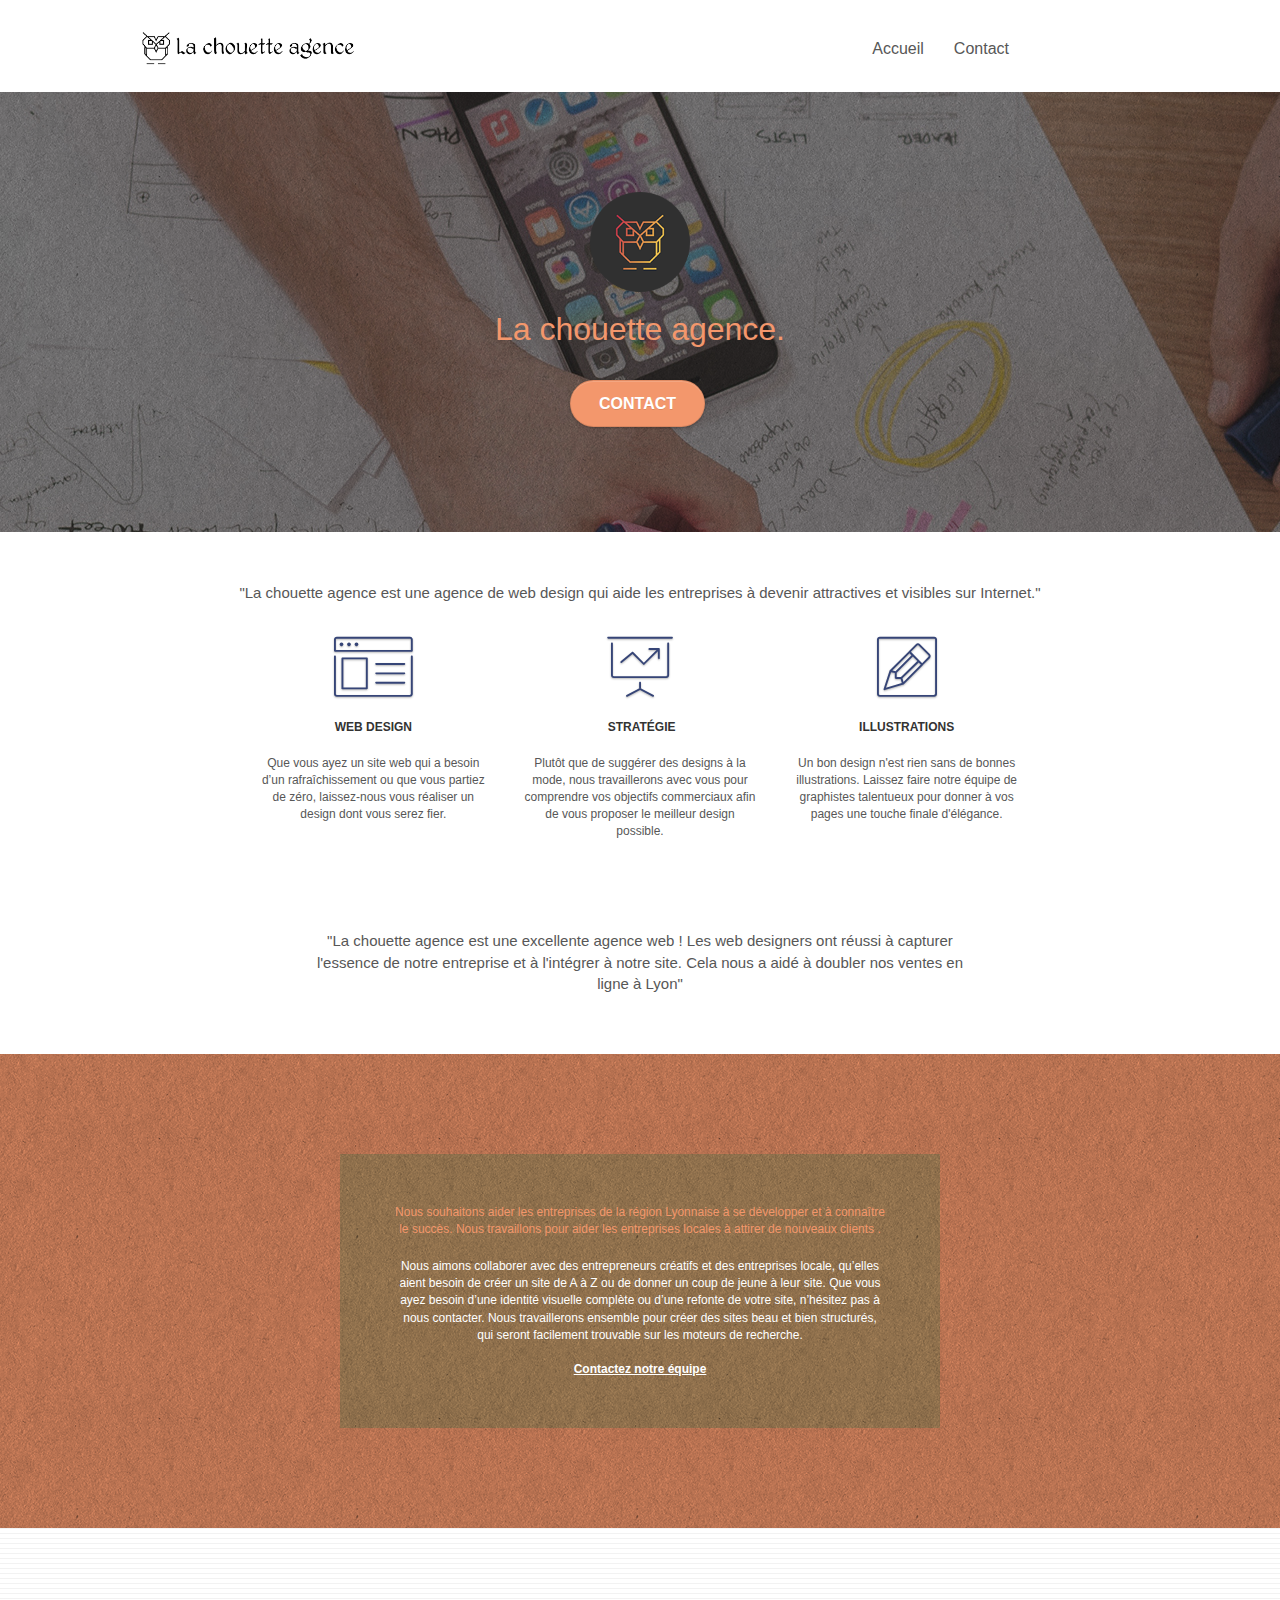
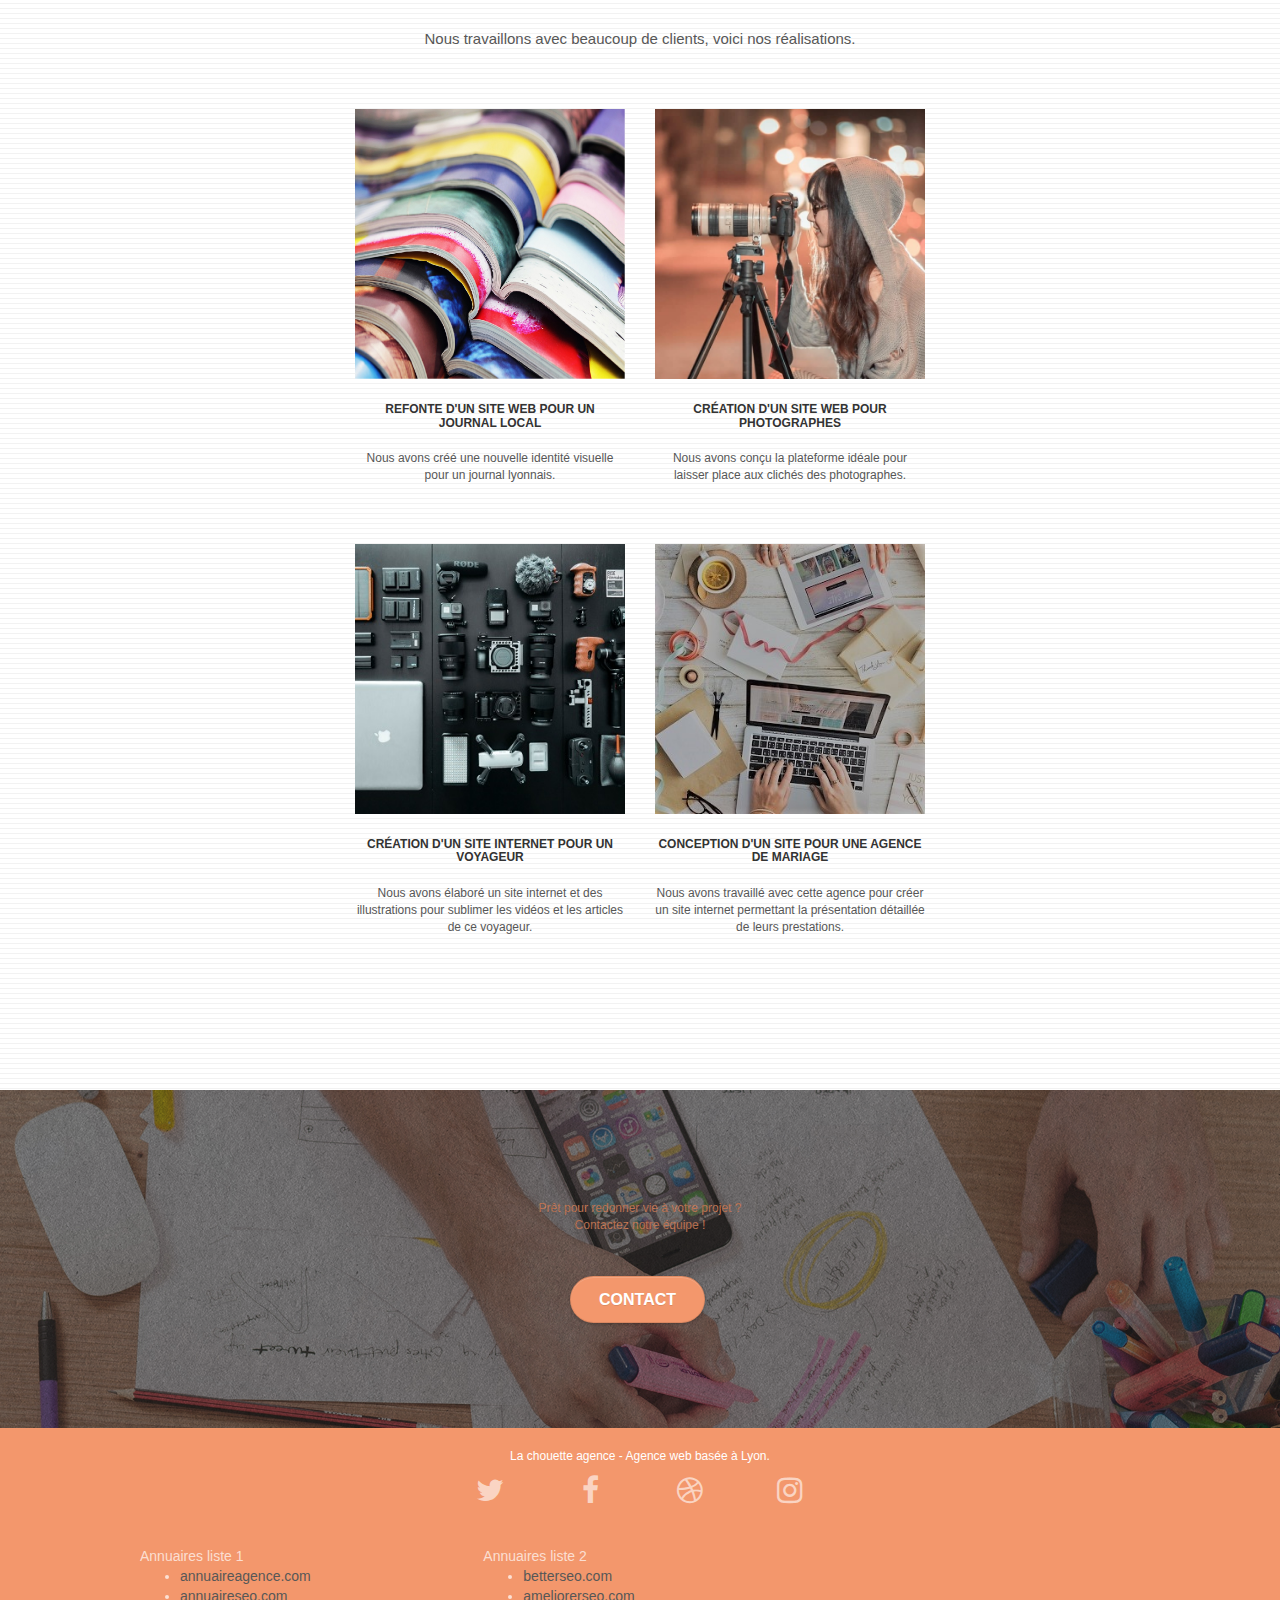
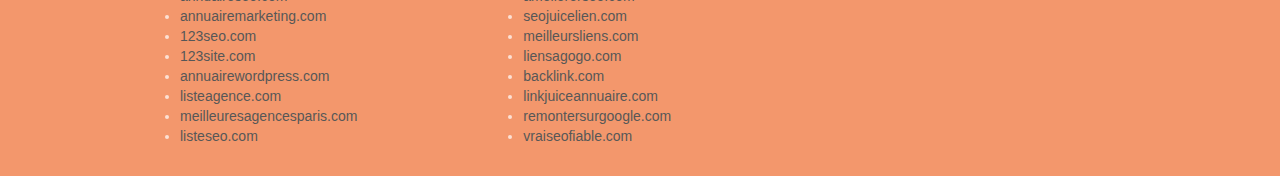
==== index.html @ 23307618 "bouton accueil page contact" ====
<!doctype html>
<html lang="fr">
<head>
    <meta charset="utf-8">
    <meta name="keywords" content="seo, google, site web, site internet, agence webdesign Lyon, webdesign logo, web design illustration, webdesign site">
    <meta name="description" content="La chouette agence est une entreprise de webdesign situé à Lyon, qui aide les entreprises à devenir attractives et visibles sur internet">
    <meta name="viewport" content="width=device-width, initial-scale=1.0, viewport-fit=cover">
    <link rel="shortcut icon" type="image/png" href="favicon.jpg">
    
	<link rel="stylesheet" type="text/css" href="./css/bootstrap.css">
	<link rel="stylesheet" type="text/css" href="style.css">
	<link rel="stylesheet" type="text/css" href="./css/font-awesome.css">
	<link rel="stylesheet" type="text/css" href="./css/et-line.css">
	
    
	<script src="./js/jquery-2.1.0.js"></script>
	<script src="./js/bootstrap.js"></script>
	<script src="./js/blocs.js"></script>
	<script src="./js/jquery.touchSwipe.js" defer></script>
	<script src="./js/gmaps.js"></script>

    <title>La chouette agence</title>

    
<!-- Analytics -->
 
<!-- Analytics END -->
    
</head>
<body>
<!-- Principal conteneur -->
<div class="page-container">
    
<!-- bloc-0 -->
<div class="bloc bgc-white l-bloc " id="bloc-0">
	<div class="container bloc-sm">

		<nav class="navbar row">
			<div class="navbar-header">
				<a class="navbar-brand" href="index.html"><img src="img/la-chouette-agence.png" alt="paris web design logo agence web meilleure agence" height="40" /></a>
				<button id="nav-toggle" type="button" class="ui-navbar-toggle navbar-toggle" data-toggle="collapse" data-target=".navbar-1">
					<span class="sr-only">Toggle navigation</span><span class="icon-bar"></span><span class="icon-bar"></span><span class="icon-bar"></span>
				</button>
			</div>
			<div class="collapse navbar-collapse navbar-1 special-dropdown-nav">
				<ul class="site-navigation nav navbar-nav">
					<li>
						<a href="index.html">Accueil</a>
					</li>
					<li>
					</li>
					<li>
						<a href="page2.html">Contact</a>
					</li>
				</ul>
			</div>
		</nav>
	</div>
</div>
<!-- bloc-0 END -->

<!-- bloc-1-presentation -->
<div class="bloc bgc-dark-slate-blue bg-banniere d-bloc bg-t-edge bloc-bg-texture texture-paper b-parallax" id="bloc-1-hero">
	<div class="container bloc-lg">
		<div class="row tight-width-whitespace">
			<div class="col-sm-12">
				<img src="img/logo.png" class="center-block image-resize-mode" width="100" alt="La chouette agence, agence web paris, création logo paris" />
				<h1 class="text-center hero-bloc-text tc-white ">
					La chouette agence.
				</h1>
				<div class="text-center">
					<a href="page2.html" class="btn btn-lg btn-clean btn-rd cta-hero btn-atomic-tangerine" id="cta-hero">Contact</a>
				</div>
			</div>
		</div>
	</div>
</div>
<!-- bloc-1-presentation END -->

<!-- bloc-2-services -->
<div class="bloc bgc-white l-bloc" id="bloc-2-services">
	<div class="container bloc-md">
		<div class="row">
			<div class="col-sm-12 text-center">
				<p class="citation">"La chouette agence est une agence de web design qui aide les entreprises à devenir attractives et visibles sur Internet."</p>
			</div>
		</div>
		<div class="row voffset-lg med-width-whitespace">
			<div class="col-sm-4">
				<div class="text-center">
					<span class="et-icon-browser sm-shadow icon-dark-slate-blue icons icon-lg"></span>
				</div>
				<h3 class="mg-md text-center">
					Web design
				</h3>
				<p class="text-center ">
					Que vous ayez un site web qui a besoin d&rsquo;un rafraîchissement ou que vous partiez de zéro, laissez-nous vous réaliser un design dont vous serez fier.
				</p>
			</div>
			<div class="col-sm-4">
				<div class="text-center">
					<span class="et-icon-presentation sm-shadow icon-dark-slate-blue icons icon-lg"></span>
				</div>
				<h3 class="mg-md text-center">
					&nbsp;Stratégie
				</h3>
				<p class="text-center ">
					Plutôt que de suggérer des designs à la mode, nous travaillerons avec vous pour comprendre vos objectifs commerciaux afin de vous proposer le meilleur design possible.<br>
				</p>
			</div>
			<div class="col-sm-4">
				<div class="text-center">
					<span class="et-icon-edit sm-shadow icon-dark-slate-blue icons icon-lg"></span>
				</div>
				<h3 class="mg-md text-center">
					Illustrations
				</h3>
				<p class="text-center ">
					Un bon design n'est rien sans de bonnes illustrations. Laissez faire notre équipe de graphistes talentueux pour donner à vos pages une touche finale d'élégance.
				</p>
			</div>
		</div>
		<div class="row voffset-lg voffset">
			<div class="col-xs-12 col-md-8 col-md-offset-2 text-center">
				<p class="citation">"La chouette agence est une excellente agence web ! Les web designers ont réussi à capturer l'essence de notre entreprise et à l'intégrer à notre site. Cela nous a aidé à doubler nos ventes en ligne à Lyon"</p>

			</div>
		</div>
	</div>
</div>
<!-- bloc-2-services END -->

<!-- bloc-3-what-i-do -->
<div class="bloc tc-white bgc-atomic-tangerine bg-presentation d-bloc bloc-bg-texture texture-paper b-parallax" id="bloc-3-what-i-do">
	<div class="container bloc-lg">
		<div class="row tight-width-whitespace black-background">
			<div class="col-sm-12">
				<h2 class="mg-md text-center tc-white">
					Nous souhaitons aider les entreprises de la région Lyonnaise à se développer et à connaître le succès. Nous travaillons pour aider les entreprises locales à attirer de nouveaux clients .<br>
				</h2>
				<p class="text-center white">
					Nous aimons collaborer avec des entrepreneurs créatifs et des entreprises locale, qu’elles aient besoin de créer un site de A à Z ou de donner un coup de jeune à leur site. Que vous ayez besoin d’une identité visuelle complète ou d’une refonte de votre site, n’hésitez pas à nous contacter. Nous travaillerons ensemble pour créer des sites beau et bien structurés, qui seront facilement trouvable sur les moteurs de recherche. <br><br><a class="ltc-white bold-link" href="page2.html">Contactez notre équipe</a><br>
				</p>
			</div>
		</div>
	</div>
</div>
<!-- bloc-3-what-i-do END -->

<!-- bloc-4-portfolio -->
<div class="bloc bgc-white bg-lines-h2-bg bg-repeat l-bloc" id="bloc-4-portfolio">
	<div class="container bloc-lg">
		<div class="row">
			<div class="col-sm-12 text-center">
				<p class="citation">Nous travaillons avec beaucoup de clients, voici nos réalisations.</p>
			</div>
		</div>
		<div class="row tight-width-whitespace portfolio-row">
			<div class="col-sm-6">
				<a href="#" data-lightbox="img/1.jpg" data-gallery-id="gallery-1" data-caption="Refonte d'un site web pour un journal local" data-frame="snapshot-lb"><img src="img/1.jpg" alt="paris web design logo agence web meilleure agence et refonte site web journal" class="img-responsive portfolio-thumb" /></a>
				<h3 class="mg-md text-center">
					Refonte d'un site web pour un journal local
				</h3>
				<p class="text-center">
					Nous avons créé une nouvelle identité visuelle pour un journal lyonnais.
				</p>
			</div>
			<div class="col-sm-6">
				<a href="#" data-lightbox="img/2.jpg" data-gallery-id="gallery-1" data-caption="Création d'un site web pour photographes" data-frame="snapshot-lb"><img src="img/2.jpg" class="img-responsive portfolio-thumb" alt="paris web design logo agence web meilleure agence, Création d'un site web pour photographes" /></a>
				<h3 class="mg-md text-center">
					Création d'un site web pour photographes
				</h3>
				<p class="text-center">
					Nous avons conçu la plateforme idéale pour laisser place aux clichés des photographes.
				</p>
			</div>
		</div>
		<div class="row tight-width-whitespace portfolio-row">
			<div class="col-sm-6">
				<a href="#" data-lightbox="img/3.bmp" data-gallery-id="gallery-1" data-caption="Création d'un site internet pour un voyageur" data-frame="snapshot-lb"><img src="img/3.bmp" class="img-responsive portfolio-thumb" alt="paris web design logo agence web meilleure agence, Création d'un site web pour voyageur"/></a>
				<h3 class="mg-md text-center">
					Création d'un site internet pour un voyageur
				</h3>
				<p class="text-center">
					Nous avons élaboré un site internet et des illustrations pour sublimer les vidéos et les articles de ce voyageur.
				</p>
			</div>
			<div class="col-sm-6">
				<a href="#" data-lightbox="img/4.bmp" data-gallery-id="gallery-1" data-caption="Conception d'un site pour une agence de mariage" data-frame="snapshot-lb"><img src="img/4.bmp" class="img-responsive portfolio-thumb" alt="paris web design logo agence web meilleure agence, Création d'un site web pour agence de mariage" /></a>
				<h3 class="mg-md text-center">
					Conception d'un site pour une agence de mariage
				</h3>
				<p class="text-center">
					Nous avons travaillé avec cette agence pour créer un site internet permettant la présentation détaillée de leurs prestations.
				</p>
			</div>
		</div>
	</div>
</div>
<!-- bloc-4-portfolio END -->

<!-- bloc-5-cta -->
<div class="bloc bgc-dark-slate-blue bg-banniere d-bloc bloc-bg-texture texture-paper" id="bloc-5-cta">
	<div class="container bloc-lg">
		<div class="row">
			<h2 class="mg-md text-center tc-white">
				Prêt pour redonner vie à votre projet ?<br>Contactez notre équipe !
			</h2>
			<div class="col-sm-12 text-center">
				<a href="page2.html" class="btn btn-atomic-tangerine btn-clean btn-rd btn-lg cta-hero">Contact</a>
			</div>
		</div>
	</div>
</div>
<!-- bloc-5-cta END -->

<!-- Footer - bloc-8 -->
<div class="bloc bgc-atomic-tangerine d-bloc" id="bloc-8">
	<div class="container bloc-sm">
		<div class="row">
			<div class="col-sm-12">
				<p class="text-center white">
					La chouette agence - Agence web basée à Lyon.<br>
				</p>
				<div class="row row-no-gutters social">
					<div class="col-sm-3">
						<div class="text-center">
							<a class="social" href="#"><span class="fa fa-twitter icon-md"></span></a>
						</div>
					</div>
					<div class="col-sm-3">
						<div class="text-center">
							<a class="social" href="#"><span class="fa fa-facebook icon-md"></span></a>
						</div>
					</div>
					<div class="col-sm-3">
						<div class="text-center">
							<a class="social" href="#"><span class="fa fa-dribbble icon-md"></span></a>
						</div>
					</div>
					<div class="col-sm-3">
						<div class="text-center">
							<a class="social" href="#"><span class="fa fa-instagram icon-md"></span></a>
						</div>
					</div>
					<div class="keywords" style="color:#F3976C;">Agence web à paris, stratégie web, web design, illustrations, design de site web, site web, web, internet, site internet, site</div>
				</div>
				<div class="row">
					<div class="col-sm-4">
						Annuaires liste 1
						<ul>
							<li><a href="annuaireagence.com">annuaireagence.com</a></li>
							<li><a href="annuaireseo.com">annuaireseo.com</a></li>
							<li><a href="annuairemarketing.com">annuairemarketing.com</a></li>
							<li><a href="123seoture.com">123seo.com</a></li>
							<li><a href="123site.com">123site.com</a></li>
							<li><a href="annuairewordpress.com">annuairewordpress.com</a></li>
							<li><a href="listeagence.com">listeagence.com</a></li>
							<li><a href="meilleuresagencesparis.com">meilleuresagencesparis.com</a></li>
							<li><a href="listeseo.com">listeseo.com</a></li>
						</ul>
					</div>
					<div class="col-sm-4">
						Annuaires liste 2
						<ul>
							<li><a href="betterseo.com">betterseo.com</a></li>
							<li><a href="ameliorerseo.com">ameliorerseo.com</a></li>
							<li><a href="seojuicelien.com">seojuicelien.com</a></li>
							<li><a href="meilleursliens.com">meilleursliens.com</a></li>
							<li><a href="liensagogo.com">liensagogo.com</a></li>
							<li><a href="backlink.com">backlink.com</a></li>
							<li><a href="linkjuiceannuaire.com">linkjuiceannuaire.com</a></li>
							<li><a href="remontersurgoogle.com">remontersurgoogle.com</a></li>
							<li><a href="vraiseofiable.com">vraiseofiable.com</a></li>
						</ul>
					</div>
				</div>
			</div>
		</div>
	</div>
</div>
<!-- Footer - bloc-8 END -->

</div>
<!-- Principal conteneur END -->
    

</body>
</html>
---- style.css ----
body {
    margin: 0;
    padding: 0;
    background: #FFF;
    overflow-x: hidden;
    -webkit-font-smoothing: antialiased;
    -moz-osx-font-smoothing: grayscale;
}

a,
button {
    transition: all .3s ease-in-out;
    outline: none!important;
}

a:hover {
    text-decoration: none;
    cursor: pointer;
}

#page-loading-blocs-notifaction {
    position: fixed;
    top: 0;
    bottom: 0;
    width: 100%;
    z-index: 100000;
    background: #FFFFFF url("img/pageload-spinner.gif") no-repeat center center;
}

.bloc {
    width: 100%;
    clear: both;
    background: 50% 50% no-repeat;
    padding: 0 50px;
    -webkit-background-size: cover;
    -moz-background-size: cover;
    -o-background-size: cover;
    background-size: cover;
    position: relative;
}

.bloc .container {
    padding-left: 0;
    padding-right: 0;
}

.bloc-lg {
    padding: 100px 50px;
}

.bloc-md {
    padding: 50px;
}

.bloc-sm {
    padding: 20px 50px;
}

.bg-center,
.bg-l-edge,
.bg-r-edge,
.bg-t-edge,
.bg-b-edge,
.bg-tl-edge,
.bg-bl-edge,
.bg-tr-edge,
.bg-br-edge,
.bg-repeat {
    -webkit-background-size: auto!important;
    -moz-background-size: auto!important;
    -o-background-size: auto!important;
    background-size: auto!important;
}

.bg-repeat {
    background: repeat;
}

.bg-t-edge {
    background: top no-repeat;
}

.bloc-bg-texture::before {
    content: "";
    background-size: 2px 2px;
    position: absolute;
    top: 0;
    bottom: 0;
    left: 0;
    right: 0;
}

.texture-paper::before {
    background: url("img/texture-paper.png");
    background-size: 280px 280px;
}

.b-parallax {
    background-attachment: fixed;
}

.d-bloc {
    color: rgba(255, 255, 255, .7);
}

.d-bloc button:hover {
    color: rgba(255, 255, 255, .9);
}

.d-bloc .icon-round,
.d-bloc .icon-square,
.d-bloc .icon-rounded,
.d-bloc .icon-semi-rounded-a,
.d-bloc .icon-semi-rounded-b {
    border-color: rgba(255, 255, 255, .9);
}

.d-bloc .divider-h span {
    border-color: rgba(255, 255, 255, .2);
}

.d-bloc .a-btn,
.d-bloc .navbar a,
.d-bloc .navbar-brand,
.d-bloc a .icon-sm,
.d-bloc a .icon-md,
.d-bloc a .icon-lg,
.d-bloc a .icon-xl,
.d-bloc h1 a,
.d-bloc h2 a,
.d-bloc h3 a,
.d-bloc h4 a,
.d-bloc h5 a,
.d-bloc h6 a,
.d-bloc p a {
    color: rgba(255, 255, 255, .6);
}

.d-bloc .a-btn:hover,
.d-bloc .navbar a:hover,
.d-bloc .navbar-brand:hover,
.d-bloc a:hover .icon-sm,
.d-bloc a:hover .icon-md,
.d-bloc a:hover .icon-lg,
.d-bloc a:hover .icon-xl,
.d-bloc h1 a:hover,
.d-bloc h2 a:hover,
.d-bloc h3 a:hover,
.d-bloc h4 a:hover,
.d-bloc h5 a:hover,
.d-bloc h6 a:hover,
.d-bloc p a:hover {
    color: rgba(255, 255, 255, 1);
}

.d-bloc .navbar-toggle .icon-bar {
    background: rgba(255, 255, 255, 1);
}

.d-bloc .btn-wire,
.d-bloc .btn-wire:hover {
    color: rgba(255, 255, 255, 1);
    border-color: rgba(255, 255, 255, 1);
}

.d-bloc .panel {
    color: rgba(0, 0, 0, .5);
}

.d-bloc .panel button:hover {
    color: rgba(0, 0, 0, .7);
}

.d-bloc .panel icon {
    border-color: rgba(0, 0, 0, .7);
}

.d-bloc .panel .divider-h span {
    border-color: rgba(0, 0, 0, .1);
}

.d-bloc .panel .a-btn {
    color: rgba(0, 0, 0, .6);
}

.d-bloc .panel .a-btn:hover {
    color: rgba(0, 0, 0, 1);
}

.d-bloc .panel .btn-wire,
.d-bloc .panel .btn-wire:hover {
    color: rgba(0, 0, 0, .7);
    border-color: rgba(0, 0, 0, .3);
}

.d-bloc .panel,
.l-bloc {
    color: rgba(0, 0, 0, .5);
}

.d-bloc .panel button:hover,
.l-bloc button:hover {
    color: rgba(0, 0, 0, .7);
}

.l-bloc .icon-round,
.l-bloc .icon-square,
.l-bloc .icon-rounded,
.l-bloc .icon-semi-rounded-a,
.l-bloc .icon-semi-rounded-b {
    border-color: rgba(0, 0, 0, .7);
}

.d-bloc .panel .divider-h span,
.l-bloc .divider-h span {
    border-color: rgba(0, 0, 0, .1);
}

.d-bloc .panel .a-btn,
.l-bloc .a-btn,
.l-bloc .navbar a,
.l-bloc .navbar-brand,
.l-bloc a .icon-sm,
.l-bloc a .icon-md,
.l-bloc a .icon-lg,
.l-bloc a .icon-xl,
.l-bloc h1 a,
.l-bloc h2 a,
.l-bloc h3 a,
.l-bloc h4 a,
.l-bloc h5 a,
.l-bloc h6 a,
.l-bloc p a {
    color: rgba(0, 0, 0, .6);
}

.d-bloc .panel .a-btn:hover,
.l-bloc .a-btn:hover,
.l-bloc .navbar a:hover,
.l-bloc .navbar-brand:hover,
.l-bloc a:hover .icon-sm,
.l-bloc a:hover .icon-md,
.l-bloc a:hover .icon-lg,
.l-bloc a:hover .icon-xl,
.l-bloc h1 a:hover,
.l-bloc h2 a:hover,
.l-bloc h3 a:hover,
.l-bloc h4 a:hover,
.l-bloc h5 a:hover,
.l-bloc h6 a:hover,
.l-bloc p a:hover {
    color: rgba(0, 0, 0, 1);
}

.l-bloc .navbar-toggle .icon-bar {
    color: rgba(0, 0, 0, .6);
}

.d-bloc .panel .btn-wire,
.d-bloc .panel .btn-wire:hover,
.l-bloc .btn-wire,
.l-bloc .btn-wire:hover {
    color: rgba(0, 0, 0, .7);
    border-color: rgba(0, 0, 0, .3);
}

.voffset {
    margin-top: 30px;
}

.voffset-lg {
    margin-top: 80px;
}

.row-no-gutters {
    margin-right: 0;
    margin-left: 0;
}

.row.row-no-gutters > [class^="col-"],
.row.row-no-gutters > [class*=" col-"] {
    padding-right: 0;
    padding-left: 0;
}

#bloc-1-hero h1 {
    font-size: 32px;
}

.navbar {
    margin-bottom: 0;
    z-index: 1;
}

.navbar-brand {
    height: auto;
    padding: 3px 15px;
    font-size: 25px;
    font-weight: normal;
    font-weight: 600;
    line-height: 44px;
}

.navbar-brand img {
    max-height: 200px;
    margin: 0 5px 0 0;
    display: inline;
}

.navbar-brand img[src$=svg] {
    min-width: 100px;
}

.nav-center .navbar-brand img {
    margin: 0;
}

.navbar .nav {
    padding-top: 2px;
    margin-right: 110px;
    float: right;
    z-index: 1;
}

.nav > li {
    float: left;
    margin-top: 4px;
    font-size: 16px;
}

.navbar-nav .open .dropdown-menu > li > a {
    text-align: inherit;
}

.nav > li a:hover,
.nav > li a:focus {
    background: transparent;
}

.navbar-toggle {
    margin: 10px 10px 0 0;
    border: 0px;
}

.navbar-toggle:hover {
    background: transparent!important;
}

.navbar-toggle .icon-bar {
    background-color: rgba(0, 0, 0, .5);
    width: 26px;
}

.nav-invert .navbar .nav {
    float: left;
}

.nav-invert .navbar-header,
.nav-invert .navbar-brand {
    float: right;
    position: relative;
    z-index: 2;
}

@media (min-width: 768px) {
    .site-navigation {
        position: absolute;
        top: 50%;
        right: 20px;
        transform: translate(0, -50%);
        -webkit-transform: translateY(-50%);
    }
    .nav > li .dropdown-menu a,
    .nav > li .dropdown-menu a:hover {
        color: #484848;
    }
    .nav-invert .site-navigation {
        left: 0;
        right: 0;
    }
    .nav-center {
        text-align: center;
    }
    .nav-center .navbar-header {
        width: 100%;
    }
    .nav-center .navbar-header,
    .nav-center .navbar-brand,
    .nav-center .nav > li {
        float: none;
        display: inline-block;
    }
    .nav-center .site-navigation {
        position: relative;
        width: 100%;
        right: 0;
        margin-right: 0px;
        margin-top: 20px;
    }
    .nav-center.mini-nav .navbar-toggle {
        float: none;
        margin: 10px auto 0;
    }
}

.nav > li > .dropdown a {
    background: none!important;
    display: block;
    padding: 14px 15px;
}

nav .caret {
    margin: 0 5px;
}

.dropdown-menu .dropdown-menu {
    top: -8px;
    left: 100%;
}

.dropdown-menu .dropmenu-flow-right {
    top: 100%;
    left: 0;
    margin-left: -1px;
    border-top-left-radius: 0;
    border-top-right-radius: 0;
}

.dropdown-menu .dropdown span {
    border: 4px solid black;
    border-top-color: transparent;
    border-right-color: transparent;
    border-bottom-color: transparent;
    margin: 6px -5px 0 0!important;
    float: right;
}

.mg-md {
    margin-top: 10px;
    margin-bottom: 20px;
}

.mg-lg {
    margin-top: 10px;
    margin-bottom: 40px;
}

.btn {
    margin: 0 5px 5px 0;
}

.btn.pull-right {
    margin: 0 0 5px 5px;
}

.btn-d,
.btn-d:hover,
.btn-d:focus {
    color: #FFF;
    background: rgba(0, 0, 0, .3);
}

button {
    outline: none!important;
}

.btn-rd {
    border-radius: 40px;
}

.btn-clean {
    border: 1px solid rgba(0, 0, 0, .08);
    border-bottom-color: rgba(0, 0, 0, .1);
    text-shadow: 0 1px 0 rgba(0, 0, 1, .1);
    box-shadow: 0 1px 3px rgba(0, 0, 1, .25), inset 0 1px 0 0 rgba(255, 255, 255, .15);
}

.icon-md {
    font-size: 30px!important;
}

.icon-lg {
    font-size: 60px!important;
}

.sm-shadow {
    text-shadow: 0 1px 2px rgba(0, 0, 0, .3);
}

.panel-sq,
.panel-sq .panel-heading,
.panel-sq .panel-footer {
    border-radius: 0;
}

.panel-rd {
    border-radius: 30px;
}

.panel-rd .panel-heading {
    border-radius: 29px 29px 0 0;
}

.panel-rd .panel-footer {
    border-radius: 0 0 29px 29px;
}

.form-control {
    border-color: rgba(0, 0, 0, .1);
    box-shadow: none;
}

.scrollToTop {
    width: 40px;
    height: 40px;
    position: fixed;
    bottom: 20px;
    right: 20px;
    opacity: 0;
    z-index: 500;
    transition: all .3s ease-in-out;
}

.scrollToTop span {
    margin-top: 6px;
}

.showScrollTop {
    font-size: 14px;
    opacity: 1;
}

a[data-lightbox] {
    position: relative;
    display: block;
    text-align: center;
}

a[data-lightbox]:hover::before {
    content: "+";
    font-family: "HelveticaNeue-Light", "Helvetica Neue Light", "Helvetica Neue", Helvetica, Arial;
    font-size: 32px;
    width: 50px;
    height: 50px;
    margin-left: -25px;
    border-radius: 50%;
    background: rgba(0, 0, 0, .6);
    color: #FFF;
    font-weight: 100;
    z-index: 1;
    position: absolute;
    top: 50%;
    transform: translateY(-50%);
    -webkit-transform: translateY(-50%);
}

a[data-lightbox]:hover img {
    opacity: 0.6;
    -webkit-animation-fill-mode: none;
    animation-fill-mode: none;
}

#lightbox-modal {
    display: flex;
    align-items: center;
}

#lightbox-modal .modal-dialog {
    width: 90%;
    max-width: 900px;
    margin: 0 auto 0;
}

#lightbox-modal .modal-dialog img {
    max-height: 90vh;
    margin: 0 auto;
}

.lightbox-caption {
    padding: 20px;
    color: #FFF;
    background: rgba(0, 0, 0, .5);
    position: absolute;
    left: 15px;
    right: 15px;
    bottom: 5px;
}

.close-lightbox {
    color: #FFF;
    font-size: 30px;
    position: absolute;
    top: 20px;
    right: 20px;
    z-index: 20;
    background: rgba(0, 0, 0, .5);
    border: none;
    line-height: 30px;
    padding: 0 9px 5px;
    opacity: 0.3;
}

.close-lightbox:hover,
.next-lightbox:hover,
.prev-lightbox:hover {
    opacity: 1.0;
    color: #FFF;
}

.next-lightbox,
.prev-lightbox {
    font-size: 20px;
    color: rgba(255, 255, 255, .9);
    background: rgba(0, 0, 0, .5);
    transition: all .2s ease-in-out;
    position: absolute;
    top: 45%;
    z-index: 1;
    opacity: 0.4;
}

.next-lightbox {
    padding: 6px 8px 1px 13px;
    right: 25px;
}

.prev-lightbox {
    padding: 6px 13px 1px 10px;
    left: 25px;
}

.snapshot-lb .modal-body {
    padding-bottom: 45px;
}

.snapshot-lb .lightbox-caption {
    padding: 0;
    color: rgba(0, 0, 0, .5);
    background: none;
}

h1,
h2,
h3,
h4,
h5,
h6,
p,
label,
.btn,
a {
    font-family: "helvetica";
    font-weight: 400;
    color: #575757!important;
}

.container {
    max-width: 1000px;
}

.hero-bloc-text {
    font-size: 38px;
}

.hero-bloc-text-sub {
    font-size: 36px;
}

.statement-bloc-text {
    line-height: 26px;
    font-style: italic;
    font-size: 20px;
    text-align: center;
    font-weight: lighter;
    max-width: 520px;
    margin: auto auto auto auto;
}

p {
    font-size: 11px;
}

.tight-width-whitespace {
    max-width: 600px;
    margin: auto auto auto auto;
}

.h1 {
    font-size: 20px;
    font-family: "Open Sans";
}

.cta-hero {
    margin-top: 22px;
    color: #FFFFFF!important;
    text-transform: uppercase;
    padding: 12px 28px 12px 28px;
    font-size: 16px;
    font-weight: 700;
}

.social {
    max-width: 400px;
    margin: auto auto auto auto;
}

h2 {
    font-size: 22px;
    line-height: 1.4em;
}

h3 {
    font-size: 15px;
    text-transform: uppercase;
    font-weight: 700;
    color: #333333!important;
}

.med-width-whitespace {
    max-width: 800px;
    margin: auto auto auto auto;
    box-shadow: 0px 0px 0px #000000;
}

h1 {
    color: #333333!important;
}

h4 {
    color: #333333!important;
}

.icons {
    margin-bottom: 14px;
    margin-top: 24px;
}

.citation {
    font-size: 15px;
}

.text-center {
    font-size: 12px;
}
.white {
    color: #FFFFFF!important;
}

.portfolio-thumb {
    margin-bottom: 24px;
}

.portfolio-row {
    margin-bottom: 44px;
    margin-top: 50px;
}

.avatar {
    box-shadow: 0px 4px 9px rgba(0, 0, 0, 0.3);
}

.black-background {
    background-color: rgba(165, 147, 99, 0.7);
    padding: 40px 40px 40px 40px;
}

.bold-link {
    font-weight: 900;
    text-decoration: underline!important;
}

.bgc-white {
    background-color: #FFFFFF;
}

.bgc-dark-slate-blue {
    background-color: #364577;
}

.bgc-atomic-tangerine {
    background-color: #F3976C;
}

.tc-white {
    color: #F3976C!important;
}

.btn-atomic-tangerine {
    background: #F3976C;
    color: #FFFFFF!important;
}

.btn-atomic-tangerine:hover {
    background: #c27956!important;
    color: #FFFFFF!important;
}

.ltc-white {
    color: #FFFFFF!important;
}

.ltc-white:hover {
    color: #cccccc!important;
}

.ltc-atomic-tangerine {
    color: #F3976C!important;
}

.ltc-atomic-tangerine:hover {
    color: #c27956!important;
}

.icon-dark-slate-blue {
    color: #364577!important;
    border-color: #364577!important;
}

.bg-dots-bg {
    background-image: url("img/dots-bg.png");
}

.bg-lines-h2-bg {
    background-image: url("img/lines-h2-bg.png");
}

.bg-banniere {
    background-image: url("img/la-chouette-agence-banniere.jpg");
}

.bg-presentation {
    background-image: url("img/image-de-presentation.bmp");
}

@media (max-width: 1024px) {
    .bloc {
        padding-left: 20px;
        padding-right: 20px;
    }
    .bloc.full-width-bloc,
    .bloc-tile-2.full-width-bloc .container,
    .bloc-tile-3.full-width-bloc .container,
    .bloc-tile-4.full-width-bloc .container {
        padding-left: 0;
        padding-right: 0;
    }
}

@media (max-width: 992px) and (min-width: 768px) {
    .navbar .nav {
        max-width: 80%
    }
    .nav-center.navbar .nav {
        max-width: 100%
    }
}

@media only screen and (min-device-width: 768px) and (max-device-width: 1024px) and (orientation: landscape) {
    .b-parallax {
        background-attachment: scroll;
    }
}

@media only screen and (min-device-width: 1024px) and (max-device-width: 1366px) and (-webkit-min-device-pixel-ratio: 1.5) {
    .b-parallax {
        background-attachment: scroll;
    }
}

@media (max-width: 991px) {
    .container {
        width: 100%;
    }
    .b-parallax {
        background-attachment: scroll;
    }
    .page-container,
    #hero-bloc {
        overflow-x: hidden;
        position: relative;
    }
    .bloc {
        padding-left: constant(safe-area-inset-left);
        padding-right: constant(safe-area-inset-right);
    }
    .bloc-group,
    .bloc-group .bloc {
        display: block;
        width: 100%;
    }
    .bloc-fill-screen .fill-bloc-top-edge,
    .bloc-fill-screen .fill-bloc-bottom-edge {
        padding: 0 20px;
        padding-left: constant(safe-area-inset-left);
        padding-right: constant(safe-area-inset-right);
    }
}

@media (max-width: 767px) {
    .page-container {
        overflow-x: hidden;
        position: relative;
    }
    h1,
    h2,
    h3,
    h4,
    h5,
    h6,
    p,
    #disqus_thread {
        padding-left: 10px!important;
        padding-right: 10px!important;
    }
    .b-parallax {
        background-attachment: scroll;
    }
    .navbar .nav {
        padding-top: 0;
        border-top: 1px solid rgba(0, 0, 0, .2);
        float: none!important;
    }
    .navbar.row {
        margin-left: 0;
        margin-right: 0;
    }
    .site-navigation {
        position: inherit;
        transform: none;
        -webkit-transform: none;
        -ms-transform: none;
    }
    .nav > li {
        margin-top: 0;
        border-bottom: 1px solid rgba(0, 0, 0, .1);
        background: rgba(0, 0, 0, .05);
        text-align: left;
        padding-left: 15px;
        width: 100%;
    }
    .nav > li:hover {
        background: rgba(0, 0, 0, .08);
    }
    .dropdown .dropdown a .caret {
        float: none;
        margin: 5px 0 0 10px!important;
        border: 4px solid black;
        border-bottom-color: transparent;
        border-right-color: transparent;
        border-left-color: transparent;
    }
    #hero-bloc .navbar .nav {
        background: rgba(0, 0, 0, .8);
    }
    #hero-bloc .navbar .nav a {
        color: rgba(255, 255, 255, .6);
    }
    .hero {
        padding: 50px 0;
    }
    .hero-nav {
        left: -1px;
        right: -1px;
    }
    .navbar-collapse {
        padding: 0;
        overflow-x: hidden;
        -webkit-box-shadow: none;
        box-shadow: none;
    }
    .navbar-brand img {
        max-height: 40px;
        width: auto;
    }
    .nav-invert .navbar-header {
        float: none;
        width: 100%;
    }
    .nav-invert .navbar-toggle {
        float: left;
        margin-left: 10px;
    }
    .bloc {
        padding-left: 0;
        padding-right: 0;
    }
    .bloc-xxl,
    .bloc-xl,
    .bloc-lg {
        padding: 40px 0;
    }
    .bloc-sm,
    .bloc-md {
        padding-left: 0;
        padding-right: 0;
    }
    .bloc-tile-2 .container,
    .bloc-tile-3 .container,
    .bloc-tile-4 .container,
    .bloc-fill-screen .fill-bloc-top-edge,
    .bloc-fill-screen .fill-bloc-bottom-edge {
        padding-left: 0;
        padding-right: 0;
    }
    .a-block {
        padding: 0 10px;
    }
    .btn-dwn {
        display: none;
    }
    .voffset {
        margin-top: 5px;
    }
    .voffset-md {
        margin-top: 20px;
    }
    .voffset-lg {
        margin-top: 30px;
    }
    form {
        padding: 5px;
    }
    .close-lightbox {
        display: inline-block;
    }
    .blocsapp-device-iphone5 {
        background-size: 216px 425px;
        padding-top: 60px;
        width: 216px;
        height: 425px;
    }
    .blocsapp-device-iphone5 img {
        width: 180px;
        height: 320px;
    }
}

@media (max-width: 400px) {
    .bloc {
        padding-left: 0;
        padding-right: 0;
    }
}

@media (max-width: 767px) {
    .bloc-mob-center-text {
        text-align: center;
    }
}
---- css/et-line.css ----
@font-face {
    font-family: et-line;
    src: url(../fonts/et-line.eot);
    src: url(../fonts/et-line.eot?#iefix) format('embedded-opentype'), url(../fonts/et-line.woff) format('woff'), url(../fonts/et-line.ttf) format('truetype'), url(../fonts/et-line.svg#et-line) format('svg');
    font-weight: 400;
    font-style: normal
}

.et-icon-adjustments,
.et-icon-alarmclock,
.et-icon-anchor,
.et-icon-aperture,
.et-icon-attachment,
.et-icon-bargraph,
.et-icon-basket,
.et-icon-beaker,
.et-icon-bike,
.et-icon-book-open,
.et-icon-briefcase,
.et-icon-browser,
.et-icon-calendar,
.et-icon-camera,
.et-icon-caution,
.et-icon-chat,
.et-icon-circle-compass,
.et-icon-clipboard,
.et-icon-clock,
.et-icon-cloud,
.et-icon-compass,
.et-icon-desktop,
.et-icon-dial,
.et-icon-document,
.et-icon-documents,
.et-icon-download,
.et-icon-dribbble,
.et-icon-edit,
.et-icon-envelope,
.et-icon-expand,
.et-icon-facebook,
.et-icon-flag,
.et-icon-focus,
.et-icon-gears,
.et-icon-genius,
.et-icon-gift,
.et-icon-global,
.et-icon-globe,
.et-icon-googleplus,
.et-icon-grid,
.et-icon-happy,
.et-icon-hazardous,
.et-icon-heart,
.et-icon-hotairballoon,
.et-icon-hourglass,
.et-icon-key,
.et-icon-laptop,
.et-icon-layers,
.et-icon-lifesaver,
.et-icon-lightbulb,
.et-icon-linegraph,
.et-icon-linkedin,
.et-icon-lock,
.et-icon-magnifying-glass,
.et-icon-map,
.et-icon-map-pin,
.et-icon-megaphone,
.et-icon-mic,
.et-icon-mobile,
.et-icon-newspaper,
.et-icon-notebook,
.et-icon-paintbrush,
.et-icon-paperclip,
.et-icon-pencil,
.et-icon-phone,
.et-icon-picture,
.et-icon-pictures,
.et-icon-piechart,
.et-icon-presentation,
.et-icon-pricetags,
.et-icon-printer,
.et-icon-profile-female,
.et-icon-profile-male,
.et-icon-puzzle,
.et-icon-quote,
.et-icon-recycle,
.et-icon-refresh,
.et-icon-ribbon,
.et-icon-rss,
.et-icon-sad,
.et-icon-scissors,
.et-icon-scope,
.et-icon-search,
.et-icon-shield,
.et-icon-speedometer,
.et-icon-strategy,
.et-icon-streetsign,
.et-icon-tablet,
.et-icon-target,
.et-icon-telescope,
.et-icon-toolbox,
.et-icon-tools,
.et-icon-tools-2,
.et-icon-trophy,
.et-icon-tumblr,
.et-icon-twitter,
.et-icon-upload,
.et-icon-video,
.et-icon-wallet,
.et-icon-wine {
    font-family: et-line;
    speak: none;
    font-style: normal;
    font-weight: 400;
    font-variant: normal;
    text-transform: none;
    line-height: 1;
    -webkit-font-smoothing: antialiased;
    -moz-osx-font-smoothing: grayscale;
    display: inline-block
}

.et-icon-mobile:before {
    content: "\e000"
}

.et-icon-laptop:before {
    content: "\e001"
}

.et-icon-desktop:before {
    content: "\e002"
}

.et-icon-tablet:before {
    content: "\e003"
}

.et-icon-phone:before {
    content: "\e004"
}

.et-icon-document:before {
    content: "\e005"
}

.et-icon-documents:before {
    content: "\e006"
}

.et-icon-search:before {
    content: "\e007"
}

.et-icon-clipboard:before {
    content: "\e008"
}

.et-icon-newspaper:before {
    content: "\e009"
}

.et-icon-notebook:before {
    content: "\e00a"
}

.et-icon-book-open:before {
    content: "\e00b"
}

.et-icon-browser:before {
    content: "\e00c"
}

.et-icon-calendar:before {
    content: "\e00d"
}

.et-icon-presentation:before {
    content: "\e00e"
}

.et-icon-picture:before {
    content: "\e00f"
}

.et-icon-pictures:before {
    content: "\e010"
}

.et-icon-video:before {
    content: "\e011"
}

.et-icon-camera:before {
    content: "\e012"
}

.et-icon-printer:before {
    content: "\e013"
}

.et-icon-toolbox:before {
    content: "\e014"
}

.et-icon-briefcase:before {
    content: "\e015"
}

.et-icon-wallet:before {
    content: "\e016"
}

.et-icon-gift:before {
    content: "\e017"
}

.et-icon-bargraph:before {
    content: "\e018"
}

.et-icon-grid:before {
    content: "\e019"
}

.et-icon-expand:before {
    content: "\e01a"
}

.et-icon-focus:before {
    content: "\e01b"
}

.et-icon-edit:before {
    content: "\e01c"
}

.et-icon-adjustments:before {
    content: "\e01d"
}

.et-icon-ribbon:before {
    content: "\e01e"
}

.et-icon-hourglass:before {
    content: "\e01f"
}

.et-icon-lock:before {
    content: "\e020"
}

.et-icon-megaphone:before {
    content: "\e021"
}

.et-icon-shield:before {
    content: "\e022"
}

.et-icon-trophy:before {
    content: "\e023"
}

.et-icon-flag:before {
    content: "\e024"
}

.et-icon-map:before {
    content: "\e025"
}

.et-icon-puzzle:before {
    content: "\e026"
}

.et-icon-basket:before {
    content: "\e027"
}

.et-icon-envelope:before {
    content: "\e028"
}

.et-icon-streetsign:before {
    content: "\e029"
}

.et-icon-telescope:before {
    content: "\e02a"
}

.et-icon-gears:before {
    content: "\e02b"
}

.et-icon-key:before {
    content: "\e02c"
}

.et-icon-paperclip:before {
    content: "\e02d"
}

.et-icon-attachment:before {
    content: "\e02e"
}

.et-icon-pricetags:before {
    content: "\e02f"
}

.et-icon-lightbulb:before {
    content: "\e030"
}

.et-icon-layers:before {
    content: "\e031"
}

.et-icon-pencil:before {
    content: "\e032"
}

.et-icon-tools:before {
    content: "\e033"
}

.et-icon-tools-2:before {
    content: "\e034"
}

.et-icon-scissors:before {
    content: "\e035"
}

.et-icon-paintbrush:before {
    content: "\e036"
}

.et-icon-magnifying-glass:before {
    content: "\e037"
}

.et-icon-circle-compass:before {
    content: "\e038"
}

.et-icon-linegraph:before {
    content: "\e039"
}

.et-icon-mic:before {
    content: "\e03a"
}

.et-icon-strategy:before {
    content: "\e03b"
}

.et-icon-beaker:before {
    content: "\e03c"
}

.et-icon-caution:before {
    content: "\e03d"
}

.et-icon-recycle:before {
    content: "\e03e"
}

.et-icon-anchor:before {
    content: "\e03f"
}

.et-icon-profile-male:before {
    content: "\e040"
}

.et-icon-profile-female:before {
    content: "\e041"
}

.et-icon-bike:before {
    content: "\e042"
}

.et-icon-wine:before {
    content: "\e043"
}

.et-icon-hotairballoon:before {
    content: "\e044"
}

.et-icon-globe:before {
    content: "\e045"
}

.et-icon-genius:before {
    content: "\e046"
}

.et-icon-map-pin:before {
    content: "\e047"
}

.et-icon-dial:before {
    content: "\e048"
}

.et-icon-chat:before {
    content: "\e049"
}

.et-icon-heart:before {
    content: "\e04a"
}

.et-icon-cloud:before {
    content: "\e04b"
}

.et-icon-upload:before {
    content: "\e04c"
}

.et-icon-download:before {
    content: "\e04d"
}

.et-icon-target:before {
    content: "\e04e"
}

.et-icon-hazardous:before {
    content: "\e04f"
}

.et-icon-piechart:before {
    content: "\e050"
}

.et-icon-speedometer:before {
    content: "\e051"
}

.et-icon-global:before {
    content: "\e052"
}

.et-icon-compass:before {
    content: "\e053"
}

.et-icon-lifesaver:before {
    content: "\e054"
}

.et-icon-clock:before {
    content: "\e055"
}

.et-icon-aperture:before {
    content: "\e056"
}

.et-icon-quote:before {
    content: "\e057"
}

.et-icon-scope:before {
    content: "\e058"
}

.et-icon-alarmclock:before {
    content: "\e059"
}

.et-icon-refresh:before {
    content: "\e05a"
}

.et-icon-happy:before {
    content: "\e05b"
}

.et-icon-sad:before {
    content: "\e05c"
}

.et-icon-facebook:before {
    content: "\e05d"
}

.et-icon-twitter:before {
    content: "\e05e"
}

.et-icon-googleplus:before {
    content: "\e05f"
}

.et-icon-rss:before {
    content: "\e060"
}

.et-icon-tumblr:before {
    content: "\e061"
}

.et-icon-linkedin:before {
    content: "\e062"
}

.et-icon-dribbble:before {
    content: "\e063"
}
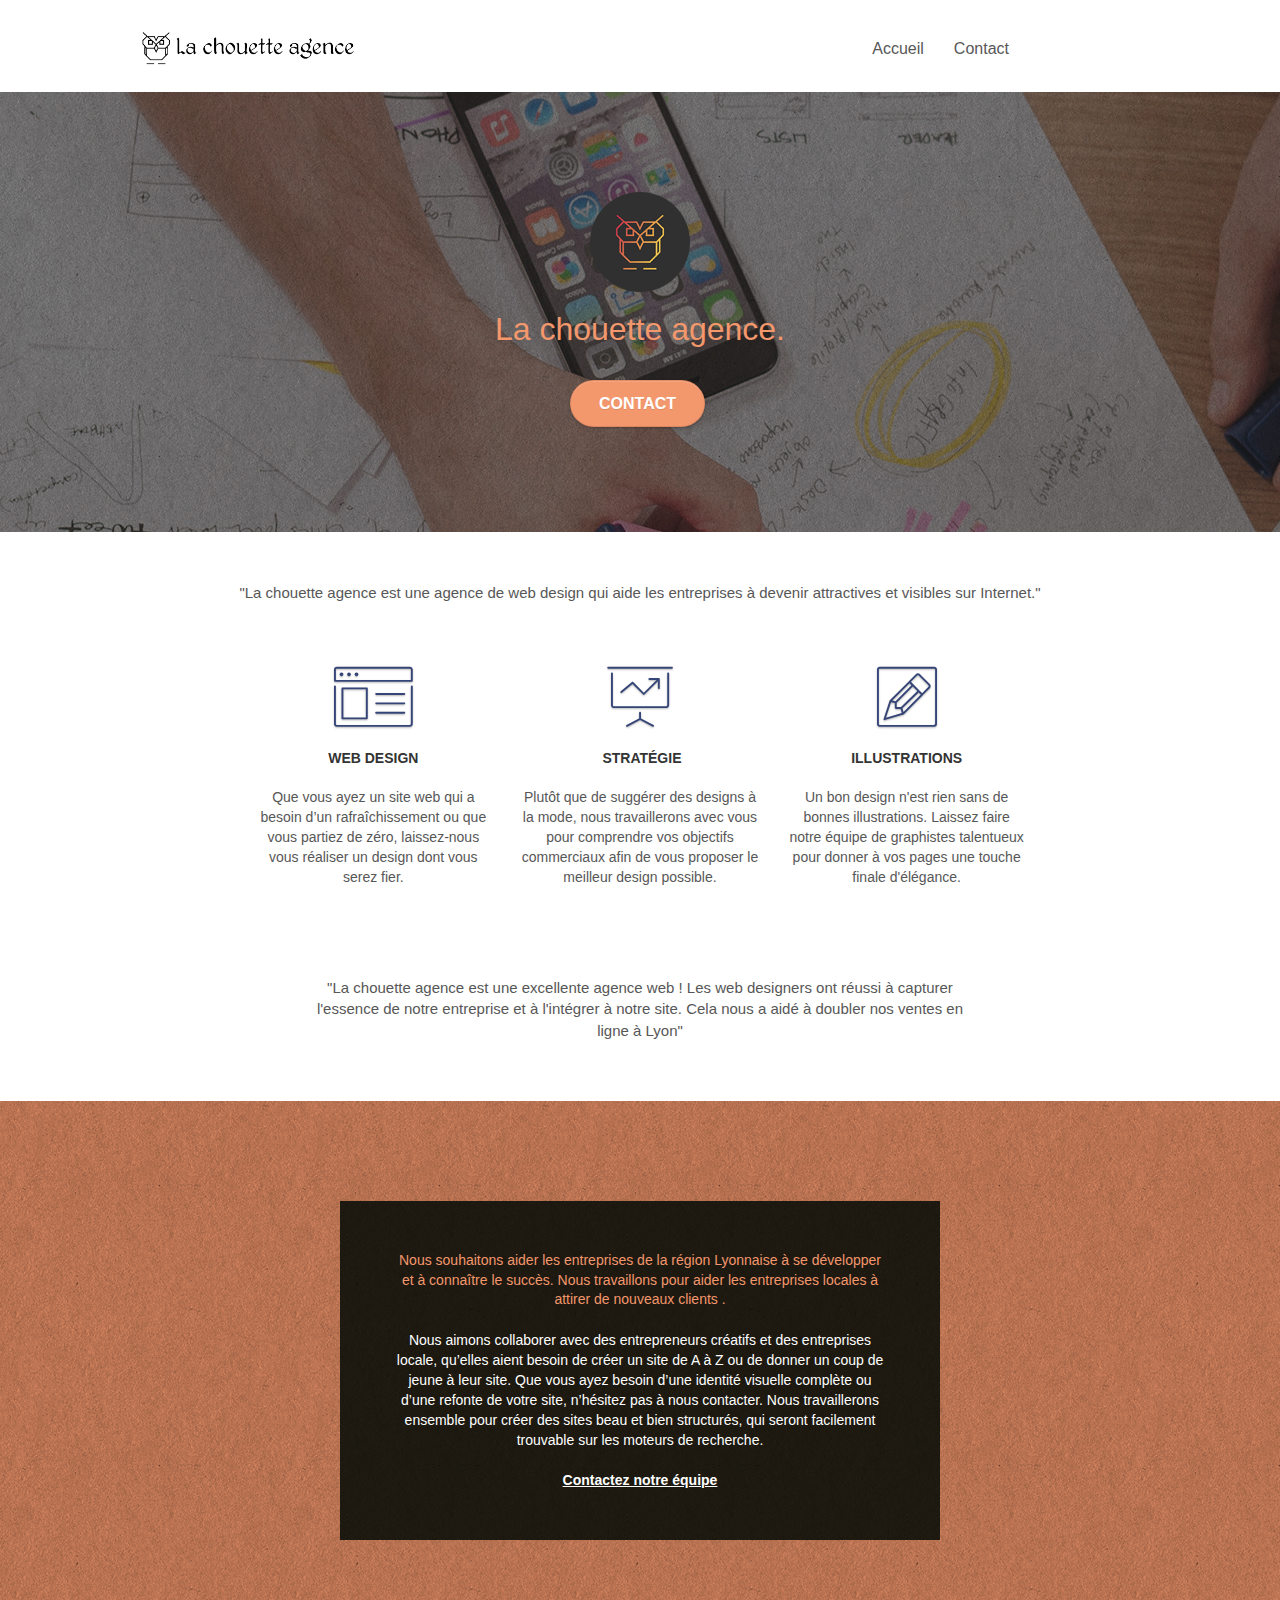
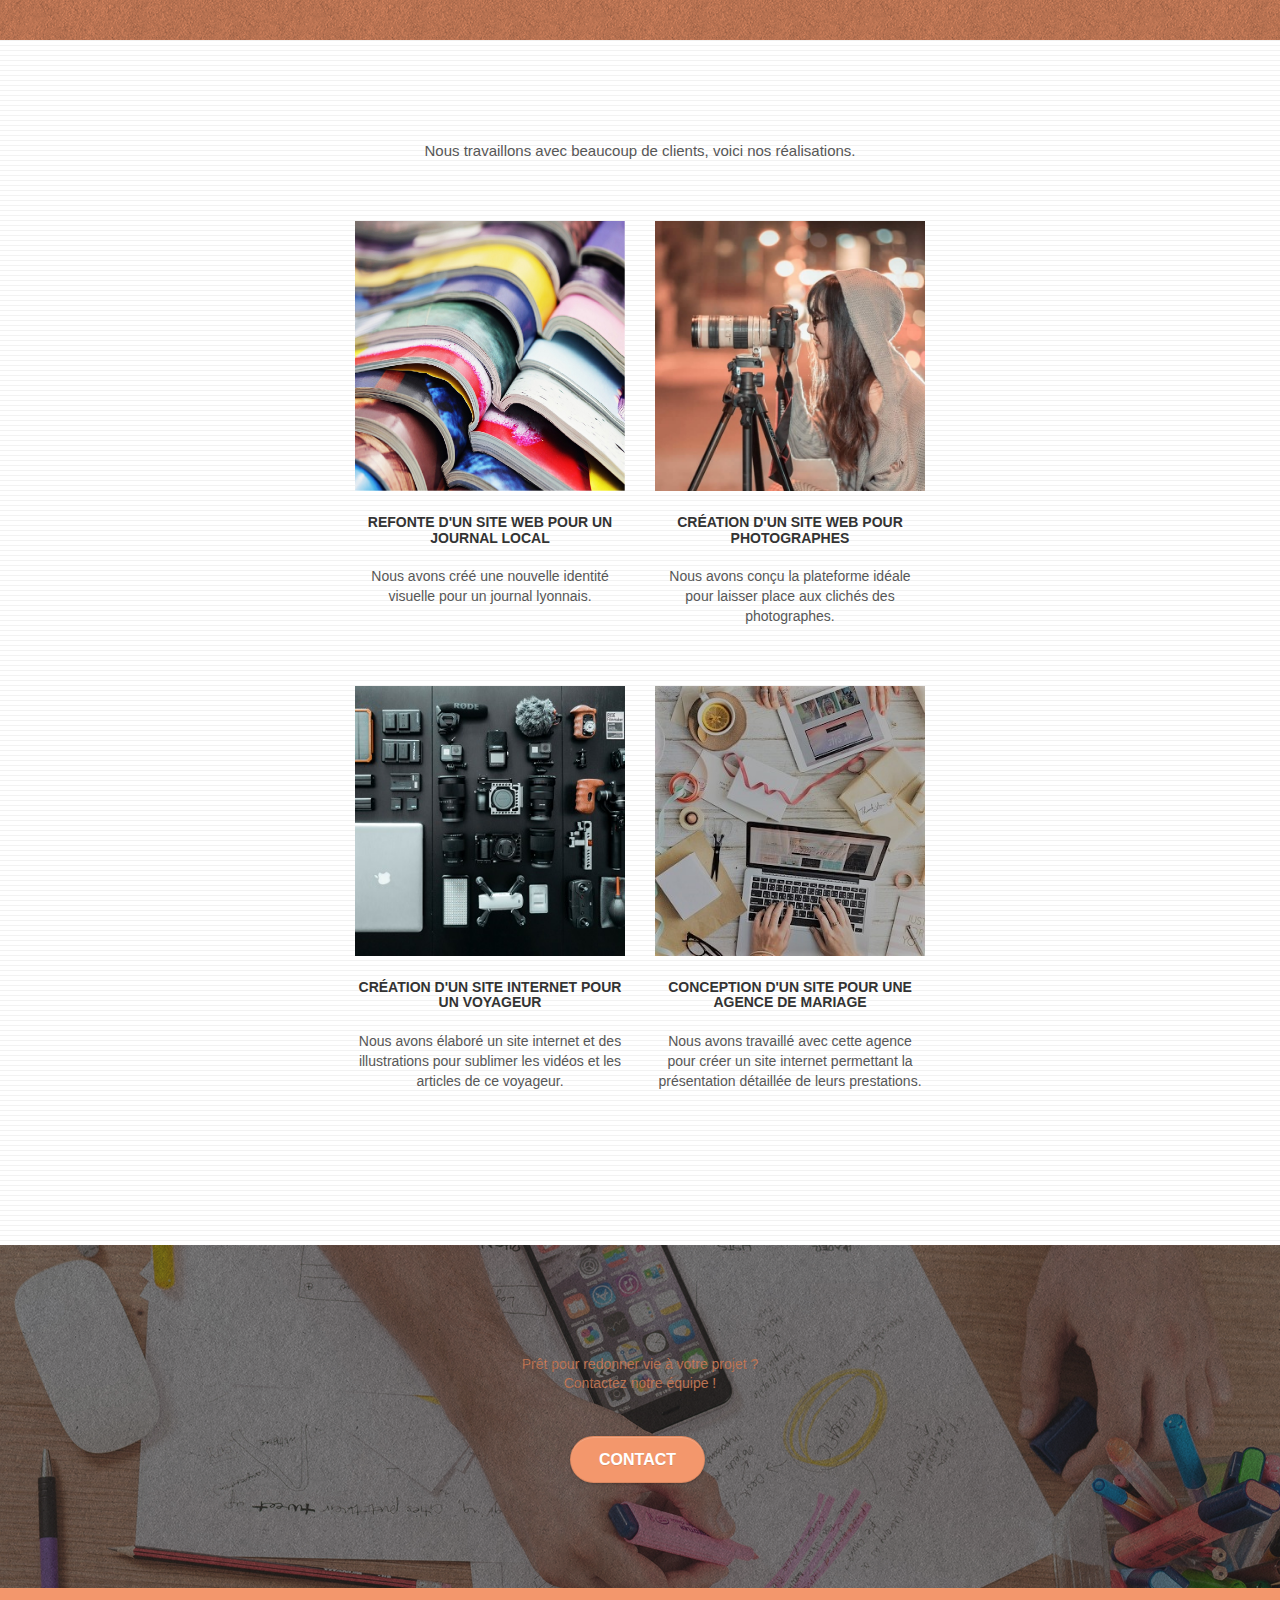
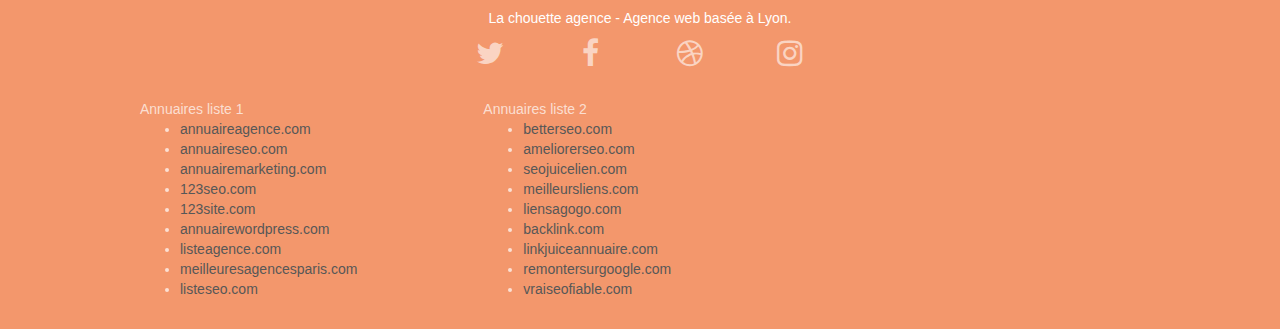
==== commit 807ca835: "contraste page d'accueil" ====
--- a/index.html
+++ b/index.html
@@ -243,7 +243,6 @@
 							<a class="social" href="#"><span class="fa fa-instagram icon-md"></span></a>
 						</div>
 					</div>
-					<div class="keywords" style="color:#F3976C;">Agence web à paris, stratégie web, web design, illustrations, design de site web, site web, web, internet, site internet, site</div>
 				</div>
 				<div class="row">
 					<div class="col-sm-4">
--- a/style.css
+++ b/style.css
@@ -740,7 +740,7 @@
 }
 
 .text-center {
-    font-size: 12px;
+    font-size: 14px;
 }
 .white {
     color: #FFFFFF!important;
@@ -748,6 +748,10 @@
 
 .portfolio-thumb {
     margin-bottom: 24px;
+}
+
+.col-sm-4 {
+    padding-top: 30px;
 }
 
 .portfolio-row {
@@ -760,7 +764,7 @@
 }
 
 .black-background {
-    background-color: rgba(165, 147, 99, 0.7);
+    background-color: #272216;
     padding: 40px 40px 40px 40px;
 }
 
@@ -774,7 +778,7 @@
 }
 
 .bgc-dark-slate-blue {
-    background-color: #364577;
+    background-color: #272216;
 }
 
 .bgc-atomic-tangerine {
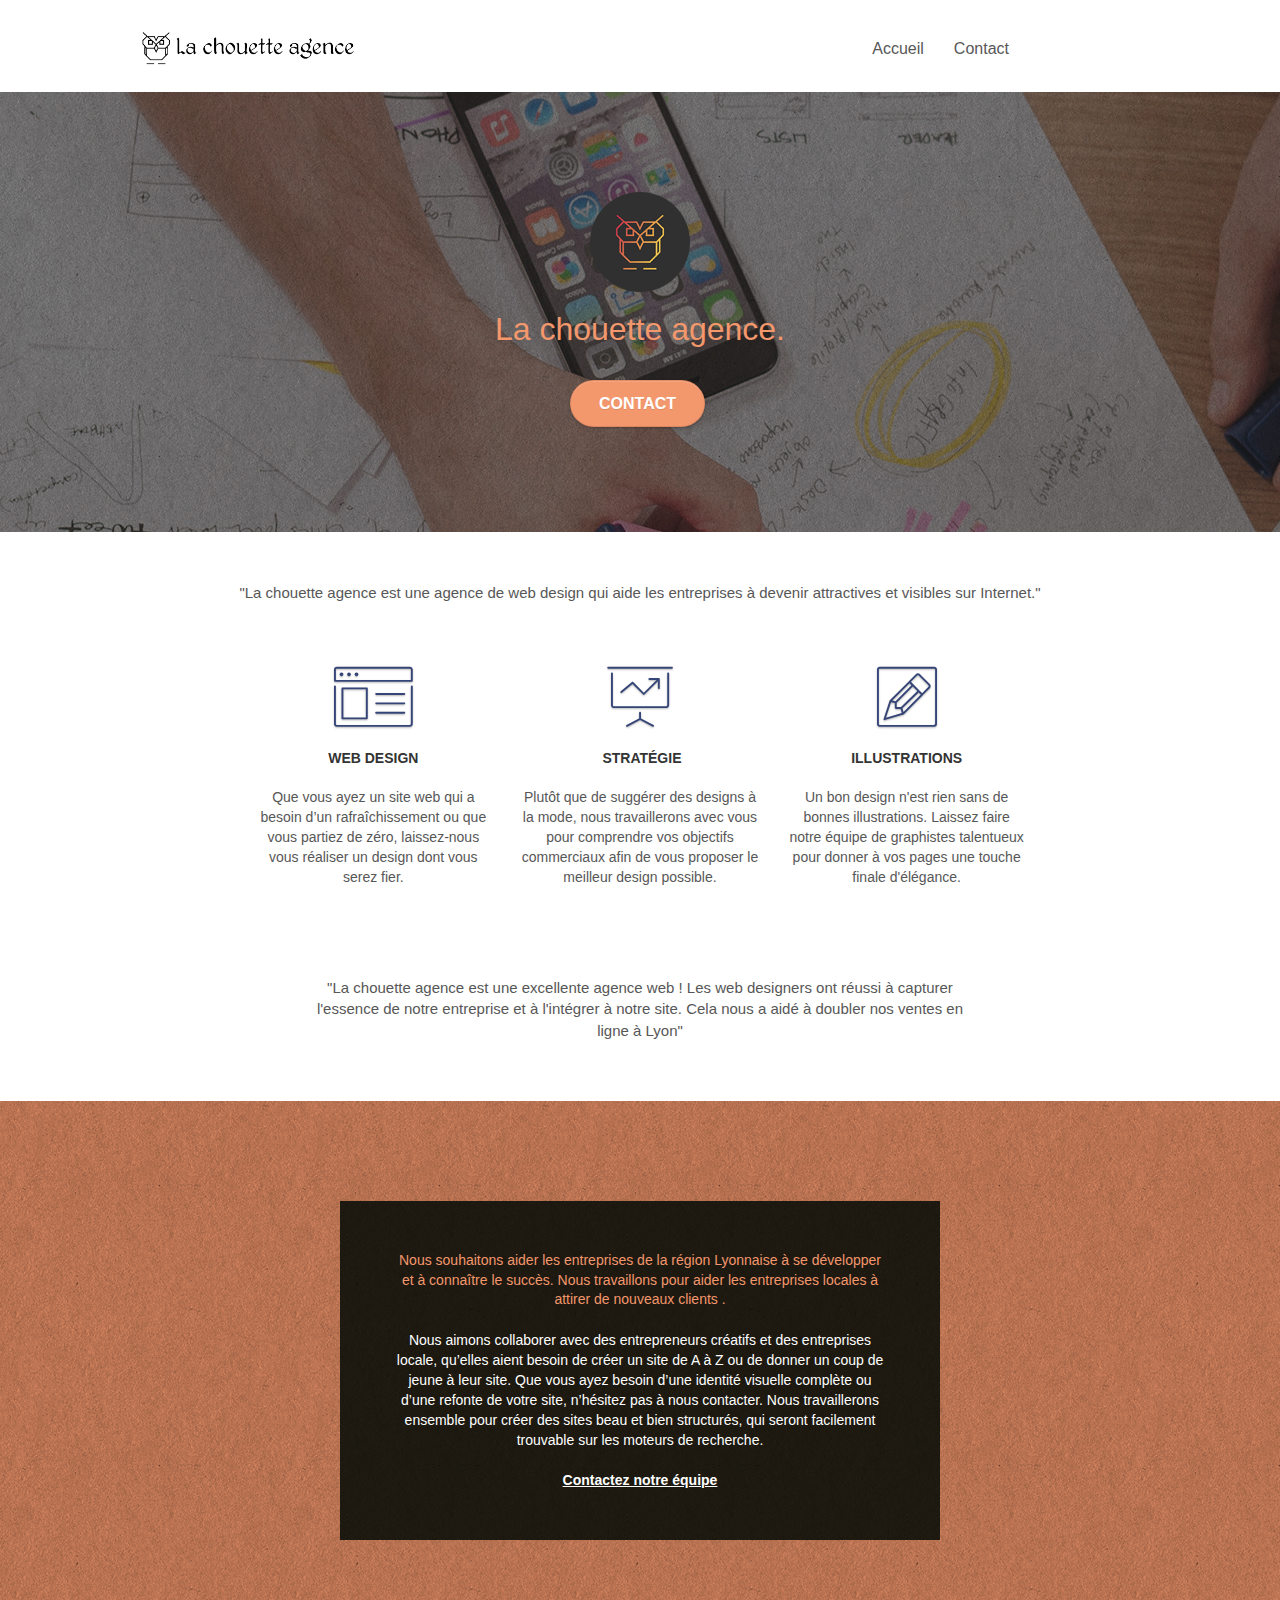
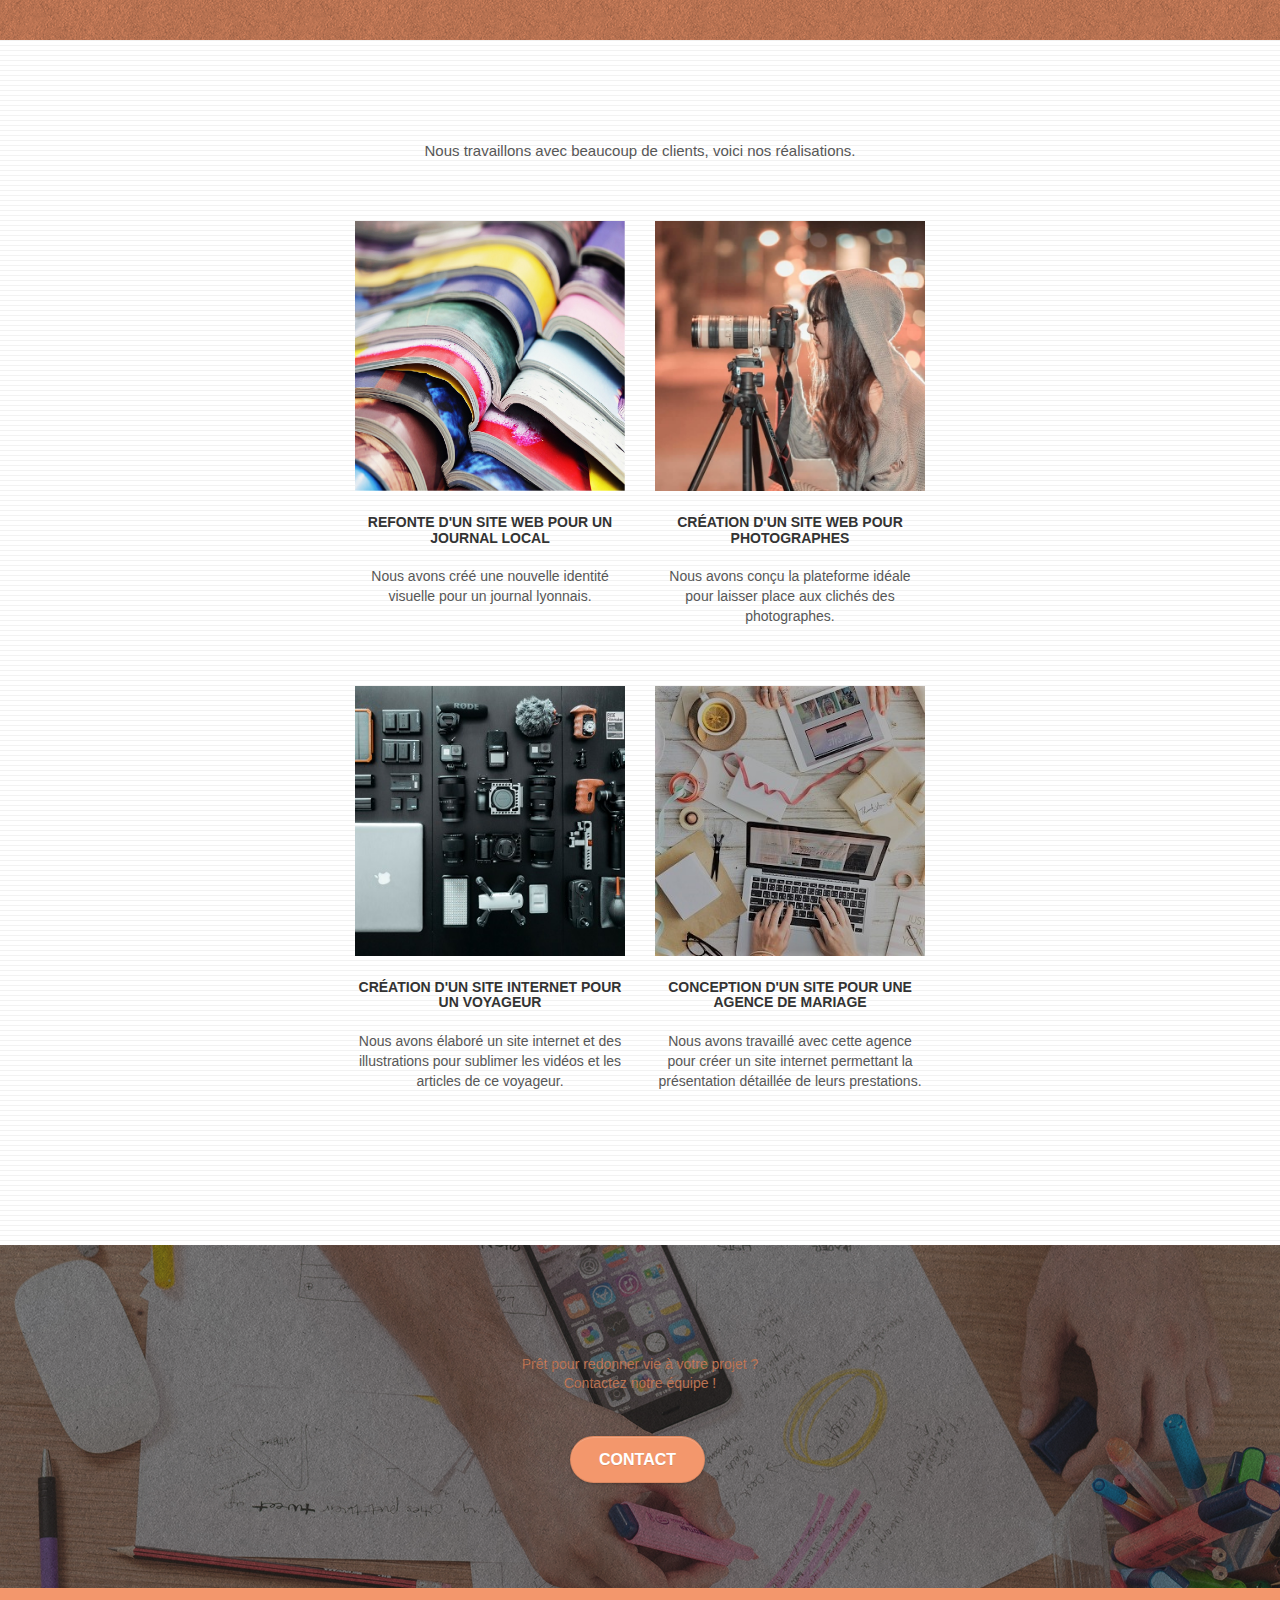
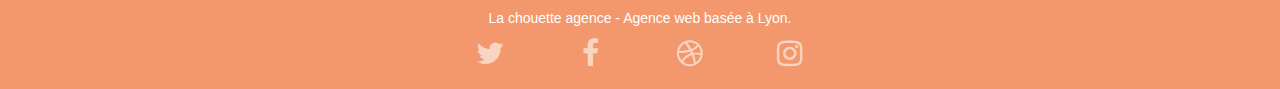
==== commit b13eb9b6: "supression liste annuaire + ajout liens réseaux sociaux" ====
--- a/index.html
+++ b/index.html
@@ -157,7 +157,7 @@
 		</div>
 		<div class="row tight-width-whitespace portfolio-row">
 			<div class="col-sm-6">
-				<a href="#" data-lightbox="img/1.jpg" data-gallery-id="gallery-1" data-caption="Refonte d'un site web pour un journal local" data-frame="snapshot-lb"><img src="img/1.jpg" alt="paris web design logo agence web meilleure agence et refonte site web journal" class="img-responsive portfolio-thumb" /></a>
+				<a href="#" data-lightbox="img/1.jpg" data-gallery-id="gallery-1" data-caption="Refonte d'un site web pour un journal local" data-frame="snapshot-lb"><img src="img/1.jpg" alt="plusieurs livres ouvert empilé les uns sur les autres" class="img-responsive portfolio-thumb" /></a>
 				<h3 class="mg-md text-center">
 					Refonte d'un site web pour un journal local
 				</h3>
@@ -166,7 +166,7 @@
 				</p>
 			</div>
 			<div class="col-sm-6">
-				<a href="#" data-lightbox="img/2.jpg" data-gallery-id="gallery-1" data-caption="Création d'un site web pour photographes" data-frame="snapshot-lb"><img src="img/2.jpg" class="img-responsive portfolio-thumb" alt="paris web design logo agence web meilleure agence, Création d'un site web pour photographes" /></a>
+				<a href="#" data-lightbox="img/2.jpg" data-gallery-id="gallery-1" data-caption="Création d'un site web pour photographes" data-frame="snapshot-lb"><img src="img/2.jpg" class="img-responsive portfolio-thumb" alt="femme prenant une photo avec un flou en arrière plan" /></a>
 				<h3 class="mg-md text-center">
 					Création d'un site web pour photographes
 				</h3>
@@ -177,7 +177,7 @@
 		</div>
 		<div class="row tight-width-whitespace portfolio-row">
 			<div class="col-sm-6">
-				<a href="#" data-lightbox="img/3.bmp" data-gallery-id="gallery-1" data-caption="Création d'un site internet pour un voyageur" data-frame="snapshot-lb"><img src="img/3.bmp" class="img-responsive portfolio-thumb" alt="paris web design logo agence web meilleure agence, Création d'un site web pour voyageur"/></a>
+				<a href="#" data-lightbox="img/3.bmp" data-gallery-id="gallery-1" data-caption="Création d'un site internet pour un voyageur" data-frame="snapshot-lb"><img src="img/3.bmp" class="img-responsive portfolio-thumb" alt="plusieurs accesoires de photographie sur un plan de travail"/></a>
 				<h3 class="mg-md text-center">
 					Création d'un site internet pour un voyageur
 				</h3>
@@ -186,7 +186,7 @@
 				</p>
 			</div>
 			<div class="col-sm-6">
-				<a href="#" data-lightbox="img/4.bmp" data-gallery-id="gallery-1" data-caption="Conception d'un site pour une agence de mariage" data-frame="snapshot-lb"><img src="img/4.bmp" class="img-responsive portfolio-thumb" alt="paris web design logo agence web meilleure agence, Création d'un site web pour agence de mariage" /></a>
+				<a href="#" data-lightbox="img/4.bmp" data-gallery-id="gallery-1" data-caption="Conception d'un site pour une agence de mariage" data-frame="snapshot-lb"><img src="img/4.bmp" class="img-responsive portfolio-thumb" alt="personnes utilisant un ordinateur et une tablette sur une table" /></a>
 				<h3 class="mg-md text-center">
 					Conception d'un site pour une agence de mariage
 				</h3>
@@ -225,53 +225,23 @@
 				<div class="row row-no-gutters social">
 					<div class="col-sm-3">
 						<div class="text-center">
-							<a class="social" href="#"><span class="fa fa-twitter icon-md"></span></a>
-						</div>
-					</div>
-					<div class="col-sm-3">
-						<div class="text-center">
-							<a class="social" href="#"><span class="fa fa-facebook icon-md"></span></a>
-						</div>
-					</div>
-					<div class="col-sm-3">
-						<div class="text-center">
-							<a class="social" href="#"><span class="fa fa-dribbble icon-md"></span></a>
-						</div>
-					</div>
-					<div class="col-sm-3">
-						<div class="text-center">
-							<a class="social" href="#"><span class="fa fa-instagram icon-md"></span></a>
-						</div>
-					</div>
-				</div>
-				<div class="row">
-					<div class="col-sm-4">
-						Annuaires liste 1
-						<ul>
-							<li><a href="annuaireagence.com">annuaireagence.com</a></li>
-							<li><a href="annuaireseo.com">annuaireseo.com</a></li>
-							<li><a href="annuairemarketing.com">annuairemarketing.com</a></li>
-							<li><a href="123seoture.com">123seo.com</a></li>
-							<li><a href="123site.com">123site.com</a></li>
-							<li><a href="annuairewordpress.com">annuairewordpress.com</a></li>
-							<li><a href="listeagence.com">listeagence.com</a></li>
-							<li><a href="meilleuresagencesparis.com">meilleuresagencesparis.com</a></li>
-							<li><a href="listeseo.com">listeseo.com</a></li>
-						</ul>
-					</div>
-					<div class="col-sm-4">
-						Annuaires liste 2
-						<ul>
-							<li><a href="betterseo.com">betterseo.com</a></li>
-							<li><a href="ameliorerseo.com">ameliorerseo.com</a></li>
-							<li><a href="seojuicelien.com">seojuicelien.com</a></li>
-							<li><a href="meilleursliens.com">meilleursliens.com</a></li>
-							<li><a href="liensagogo.com">liensagogo.com</a></li>
-							<li><a href="backlink.com">backlink.com</a></li>
-							<li><a href="linkjuiceannuaire.com">linkjuiceannuaire.com</a></li>
-							<li><a href="remontersurgoogle.com">remontersurgoogle.com</a></li>
-							<li><a href="vraiseofiable.com">vraiseofiable.com</a></li>
-						</ul>
+							<a class="social" href="https://twitter.com"><span class="fa fa-twitter icon-md"></span></a>
+						</div>
+					</div>
+					<div class="col-sm-3">
+						<div class="text-center">
+							<a class="social" href="https://fr-fr.facebook.com"><span class="fa fa-facebook icon-md"></span></a>
+						</div>
+					</div>
+					<div class="col-sm-3">
+						<div class="text-center">
+							<a class="social" href="https://dribbble.com"><span class="fa fa-dribbble icon-md"></span></a>
+						</div>
+					</div>
+					<div class="col-sm-3">
+						<div class="text-center">
+							<a class="social" href="https://www.instagram.com"><span class="fa fa-instagram icon-md"></span></a>
+						</div>
 					</div>
 				</div>
 			</div>
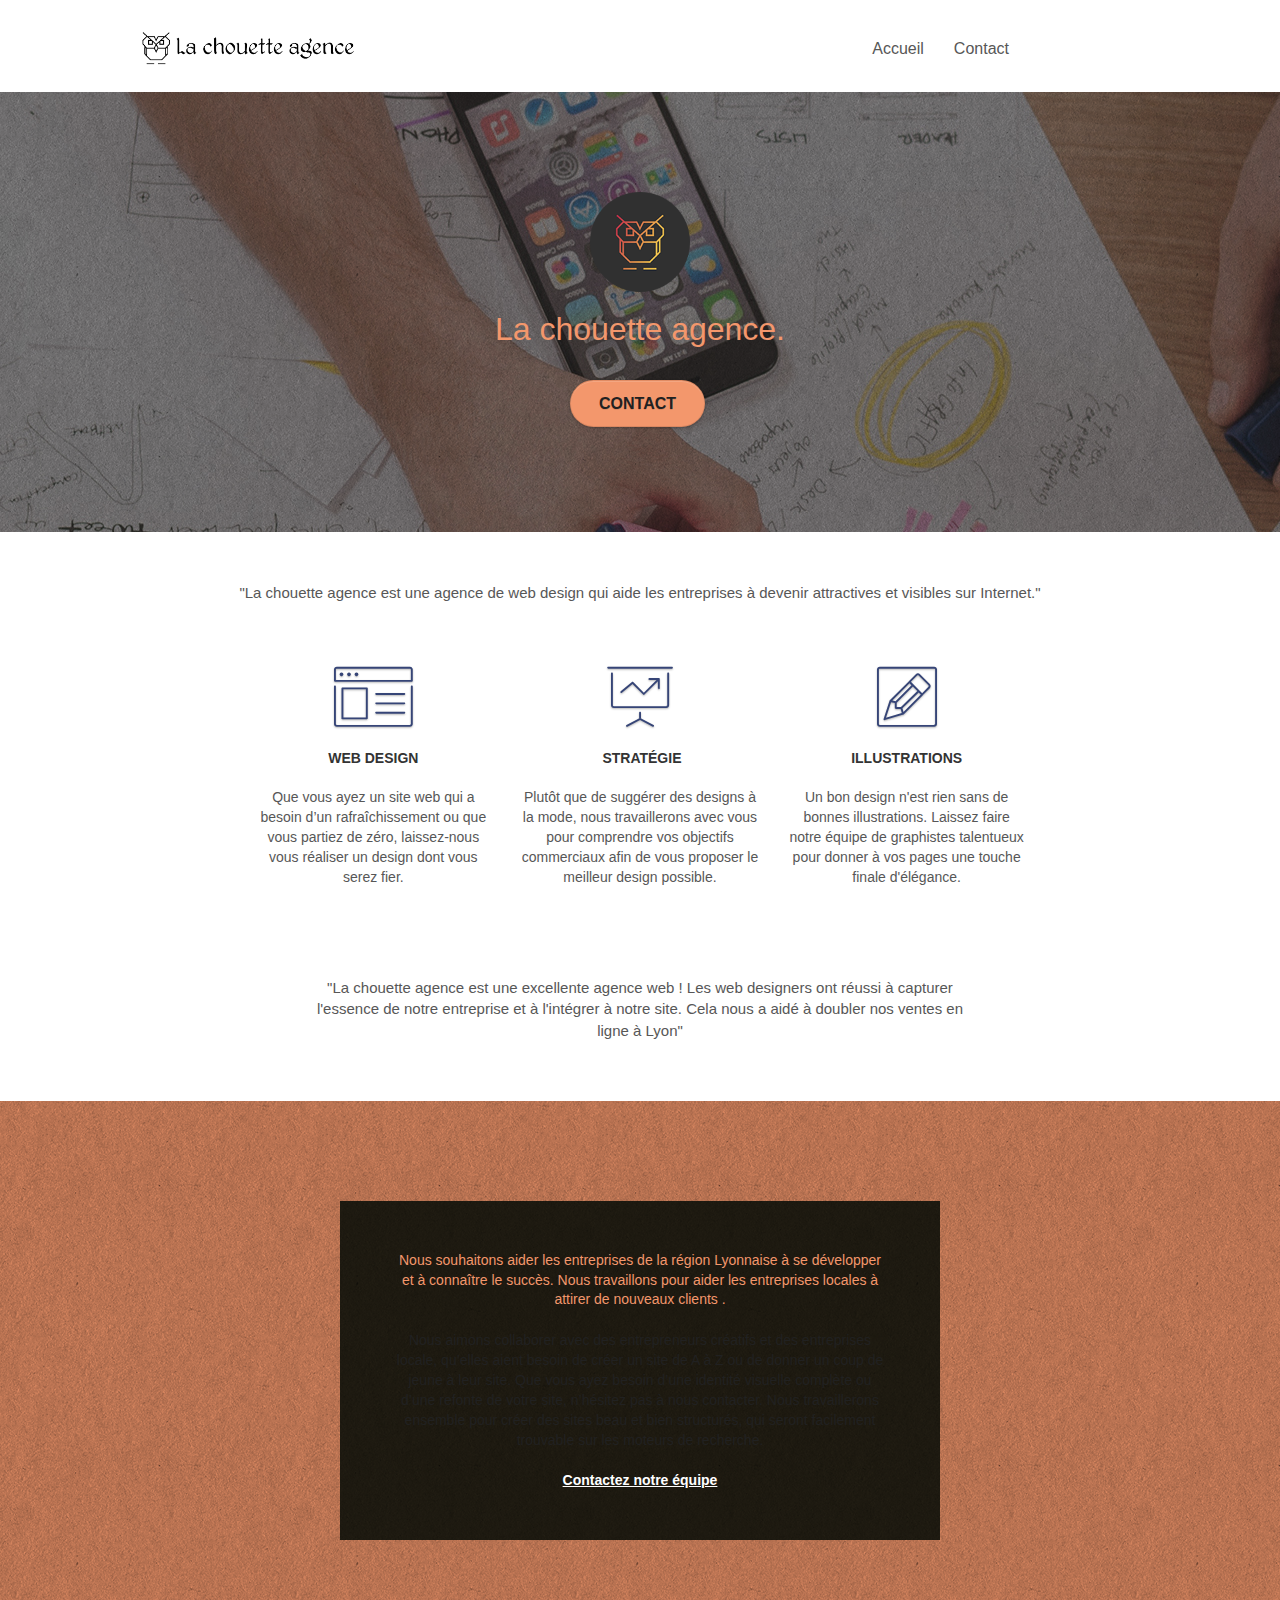
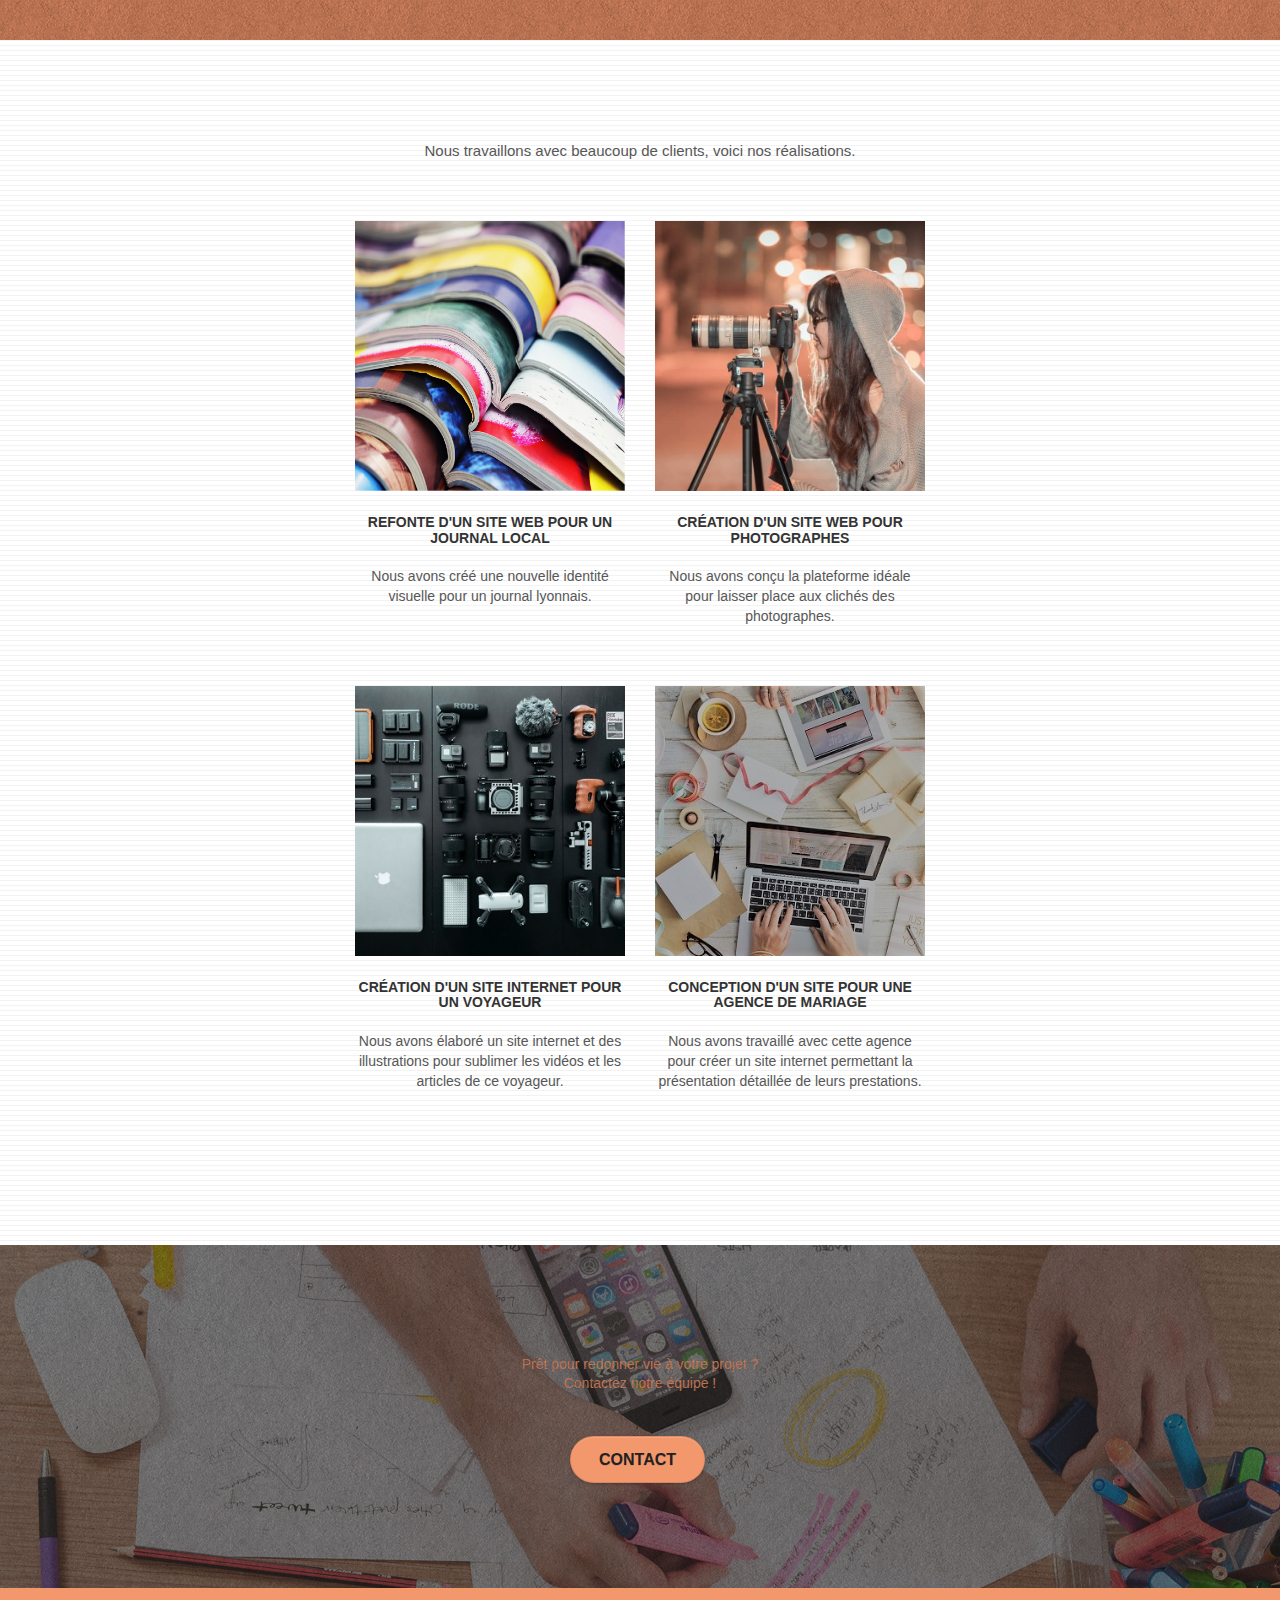
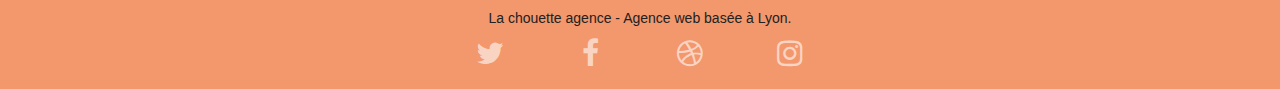
==== commit 08bbede7: "modifications page contact texte caché + liens manquants + alt du logo" ====
--- a/index.html
+++ b/index.html
@@ -37,7 +37,7 @@
 
 		<nav class="navbar row">
 			<div class="navbar-header">
-				<a class="navbar-brand" href="index.html"><img src="img/la-chouette-agence.png" alt="paris web design logo agence web meilleure agence" height="40" /></a>
+				<a class="navbar-brand" href="index.html"><img src="img/la-chouette-agence.png" alt="logo de l'entreprise représentant une chouette" height="40" /></a>
 				<button id="nav-toggle" type="button" class="ui-navbar-toggle navbar-toggle" data-toggle="collapse" data-target=".navbar-1">
 					<span class="sr-only">Toggle navigation</span><span class="icon-bar"></span><span class="icon-bar"></span><span class="icon-bar"></span>
 				</button>
--- a/style.css
+++ b/style.css
@@ -743,7 +743,7 @@
     font-size: 14px;
 }
 .white {
-    color: #FFFFFF!important;
+    color: #212121!important;
 }
 
 .portfolio-thumb {
@@ -789,9 +789,13 @@
     color: #F3976C!important;
 }
 
+.text-color {
+    color: #212121!important;
+}
+
 .btn-atomic-tangerine {
     background: #F3976C;
-    color: #FFFFFF!important;
+    color: #212121!important;
 }
 
 .btn-atomic-tangerine:hover {
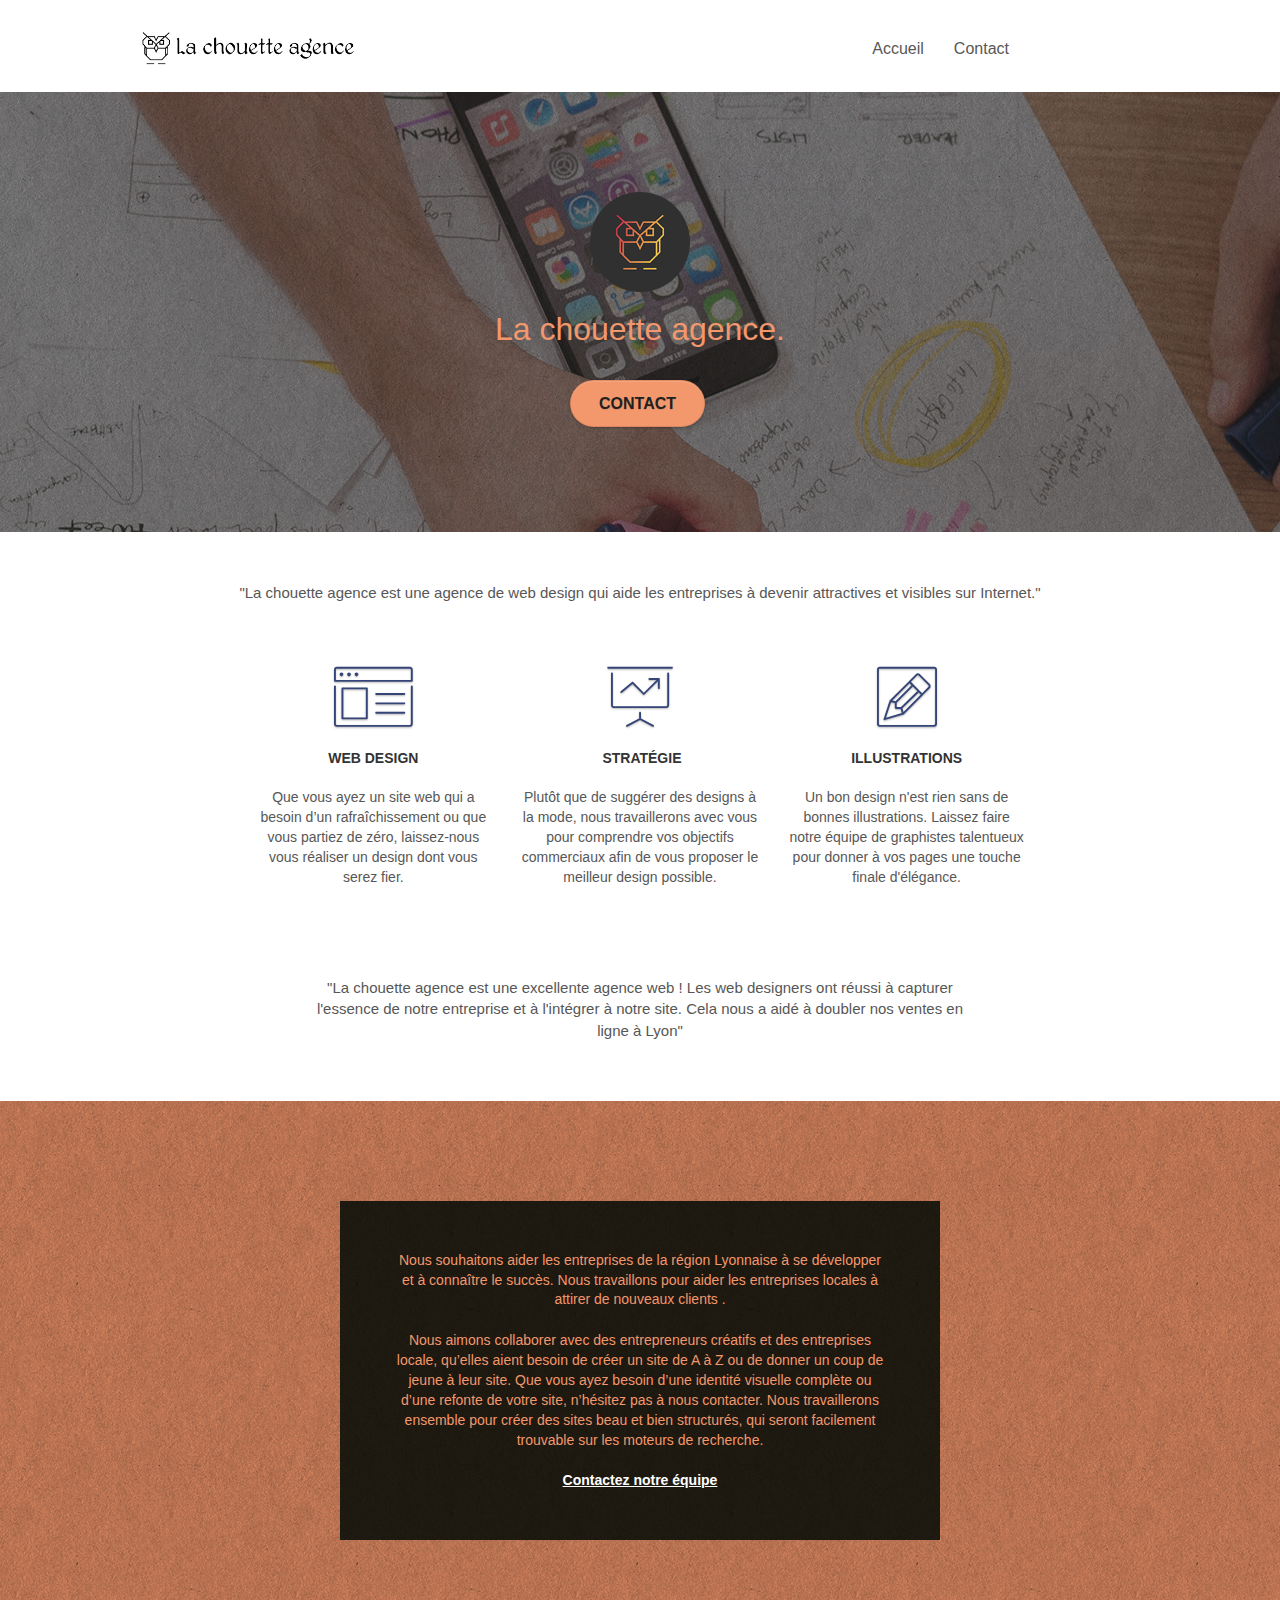
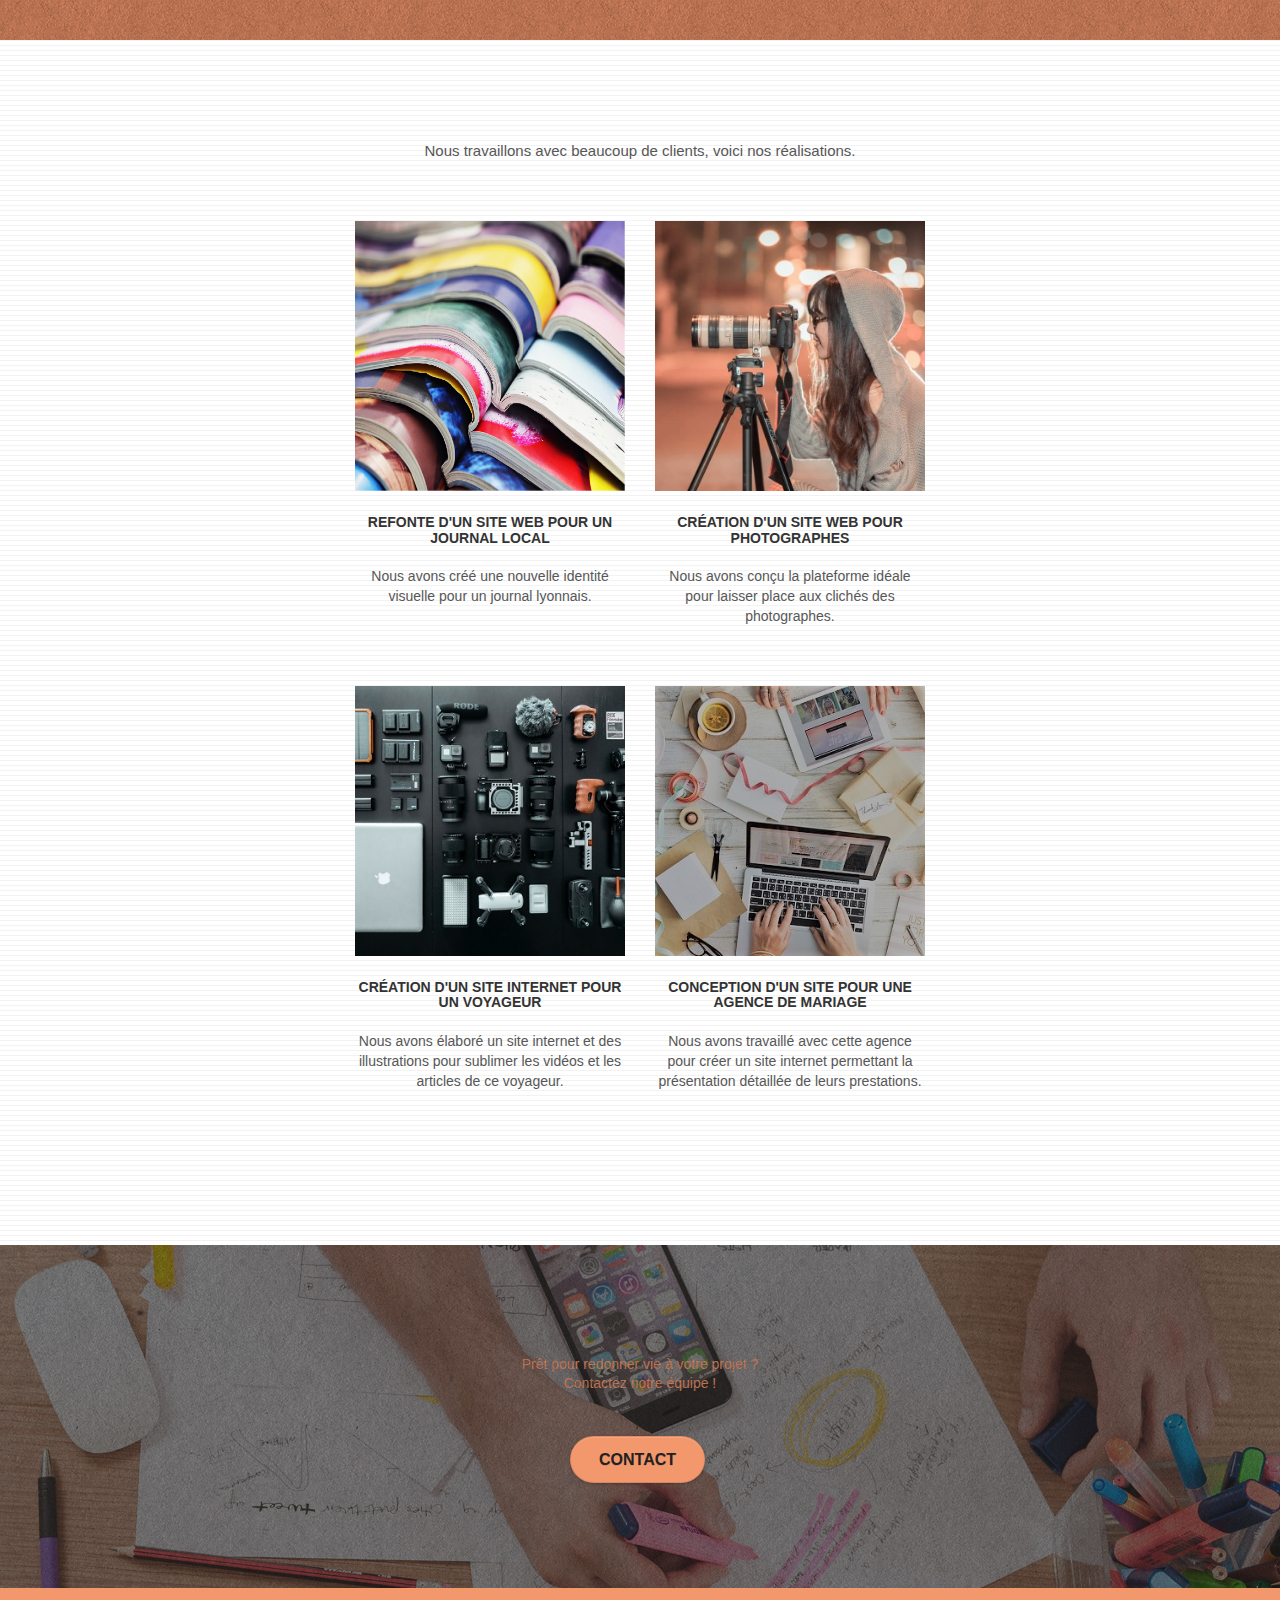
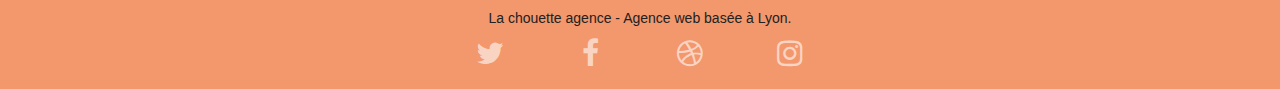
==== commit 7f63f7aa: "erreurs validateur w3c résolue" ====
--- a/index.html
+++ b/index.html
@@ -64,7 +64,7 @@
 	<div class="container bloc-lg">
 		<div class="row tight-width-whitespace">
 			<div class="col-sm-12">
-				<img src="img/logo.png" class="center-block image-resize-mode" width="100" alt="La chouette agence, agence web paris, création logo paris" />
+				<img src="img/logo.png" class="center-block image-resize-mode" width="100" alt="logo design de l'entreprise" />
 				<h1 class="text-center hero-bloc-text tc-white ">
 					La chouette agence.
 				</h1>
@@ -138,7 +138,7 @@
 				<h2 class="mg-md text-center tc-white">
 					Nous souhaitons aider les entreprises de la région Lyonnaise à se développer et à connaître le succès. Nous travaillons pour aider les entreprises locales à attirer de nouveaux clients .<br>
 				</h2>
-				<p class="text-center white">
+				<p class="text-center white text-color1">
 					Nous aimons collaborer avec des entrepreneurs créatifs et des entreprises locale, qu’elles aient besoin de créer un site de A à Z ou de donner un coup de jeune à leur site. Que vous ayez besoin d’une identité visuelle complète ou d’une refonte de votre site, n’hésitez pas à nous contacter. Nous travaillerons ensemble pour créer des sites beau et bien structurés, qui seront facilement trouvable sur les moteurs de recherche. <br><br><a class="ltc-white bold-link" href="page2.html">Contactez notre équipe</a><br>
 				</p>
 			</div>
--- a/style.css
+++ b/style.css
@@ -746,6 +746,10 @@
     color: #212121!important;
 }
 
+.text-color1 {
+    color: #F3976C!important;
+}
+
 .portfolio-thumb {
     margin-bottom: 24px;
 }
@@ -863,13 +867,13 @@
     }
 }
 
-@media only screen and (min-device-width: 768px) and (max-device-width: 1024px) and (orientation: landscape) {
+@media only screen and (min-width: 768px) and (max-width: 1024px) and (orientation: landscape) {
     .b-parallax {
         background-attachment: scroll;
     }
 }
 
-@media only screen and (min-device-width: 1024px) and (max-device-width: 1366px) and (-webkit-min-device-pixel-ratio: 1.5) {
+@media only screen and (min-width: 1024px) and (max-width: 1366px) and (-webkit-min-device-pixel-ratio: 1.5) {
     .b-parallax {
         background-attachment: scroll;
     }
@@ -887,10 +891,7 @@
         overflow-x: hidden;
         position: relative;
     }
-    .bloc {
-        padding-left: constant(safe-area-inset-left);
-        padding-right: constant(safe-area-inset-right);
-    }
+    
     .bloc-group,
     .bloc-group .bloc {
         display: block;
@@ -899,8 +900,6 @@
     .bloc-fill-screen .fill-bloc-top-edge,
     .bloc-fill-screen .fill-bloc-bottom-edge {
         padding: 0 20px;
-        padding-left: constant(safe-area-inset-left);
-        padding-right: constant(safe-area-inset-right);
     }
 }
 
